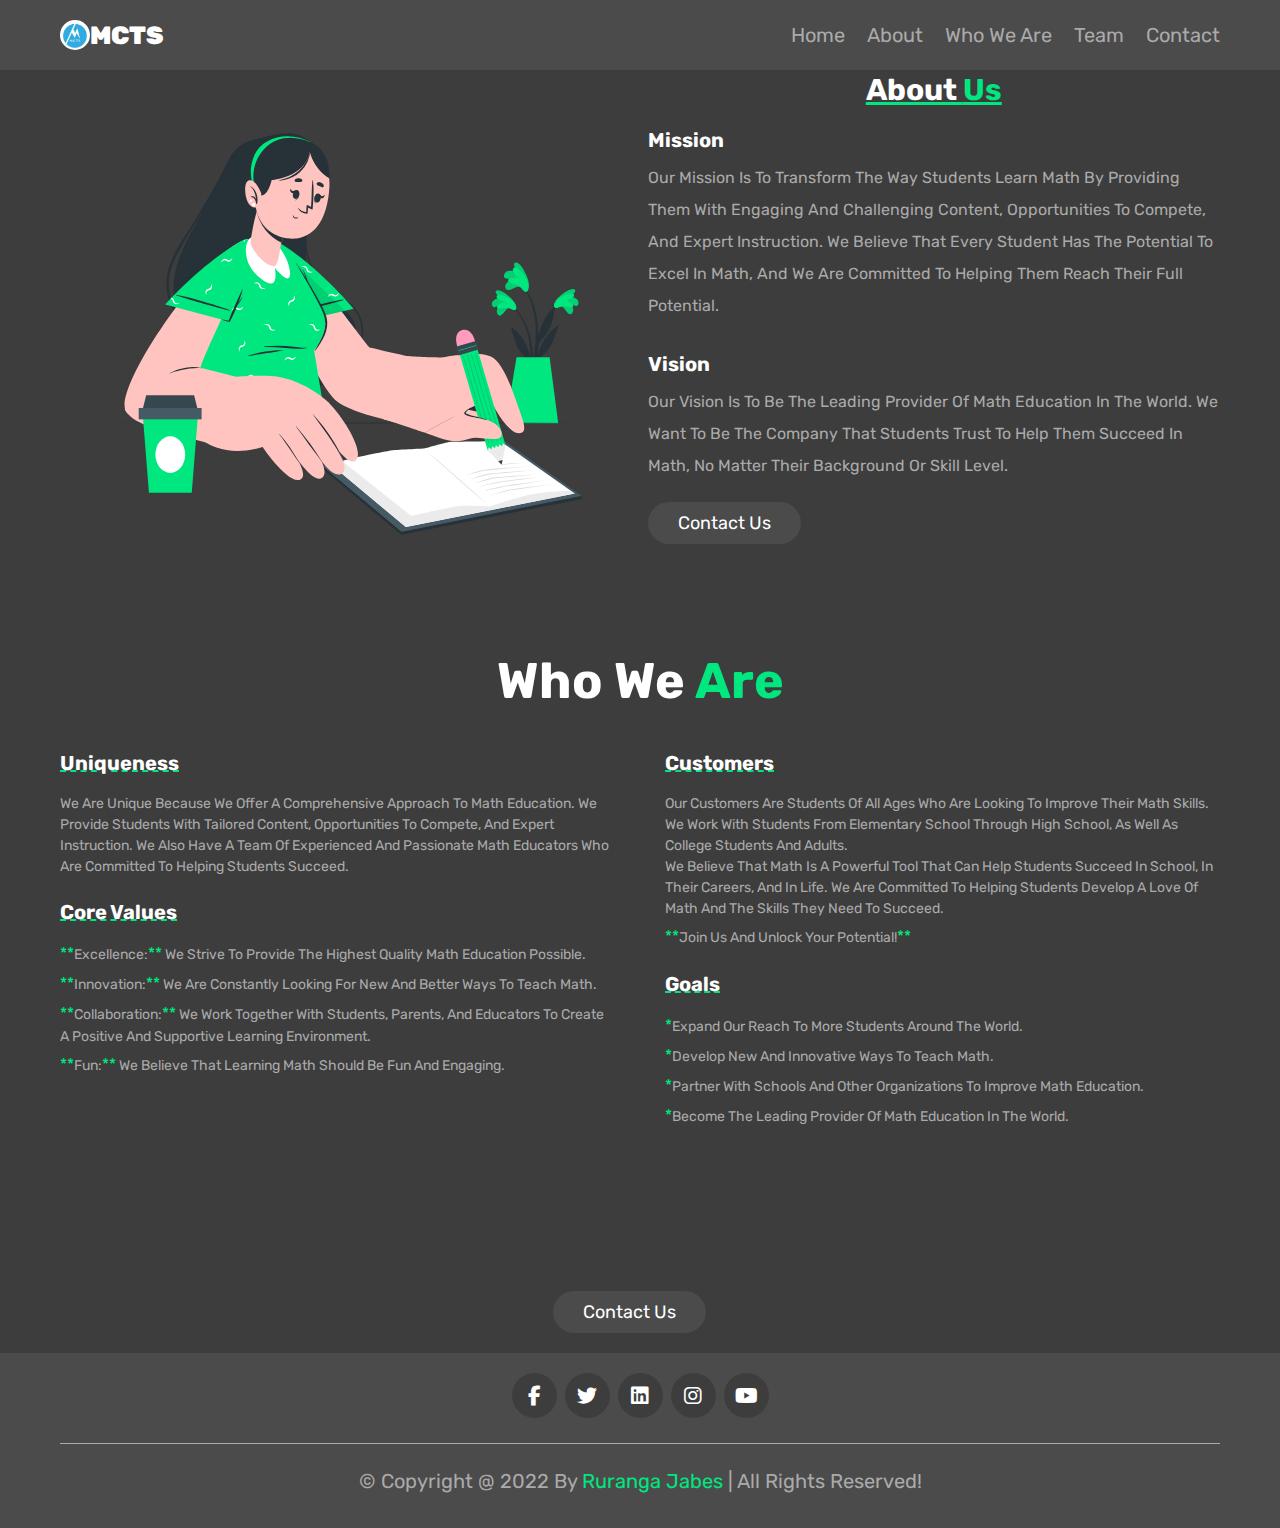
==== pages/aboutus.html @ 0663f284 "added logo and made multiple pages" ====
<!DOCTYPE html>
<html lang="en">
  <head>
    <meta charset="UTF-8" />
    <meta name="viewport" content="width=device-width, initial-scale=1.0" />
    <title>Mathematics Competitions Training Services</title>

    <!-- swiper css link  -->
    <link
      rel="stylesheet"
      href="https://cdn.jsdelivr.net/npm/swiper@10/swiper-bundle.min.css"
    />

    <!-- font awesome cdn link  -->
    <link
      rel="stylesheet"
      href="https://cdnjs.cloudflare.com/ajax/libs/font-awesome/6.1.1/css/all.min.css"
    />

    <!-- custom css file link  -->
    <link rel="stylesheet" href="../css/style.css" />
  </head>
  <body>
    <!-- header section starts  -->
    <header class="header">
      <section class="flex">
        <a href="../index.html" class="logo">
          <img src="../images/logo.png" alt="" /> MCTS
        </a>

        <nav class="navbar">
          <a href="../index.html">home</a>
          <a href="#about">about</a>
          <a href="#whoWeAre">who we are</a>
          <!-- <a href="#courses">services</a> -->
          <a href="../index.html#teachers">Team</a>
          <!-- <a href="#reviews">reviews</a> -->
          <a href="./contactus.html">contact</a>
        </nav>

        <div id="menu-btn" class="fas fa-bars"></div>
      </section>
    </header>

    <!-- header section ends -->

    <!-- about section starts  -->
    <section class="about" id="about">
      <div class="row">
        <div class="image">
          <img src="../images/about-img.svg" alt="" />
        </div>

        <div class="content">
          <h3>About <span>us</span></h3>
          <h2>Mission</h2>
          <p>
            Our mission is to transform the way students learn math by providing
            them with engaging and challenging content, opportunities to
            compete, and expert instruction. We believe that every student has
            the potential to excel in math, and we are committed to helping them
            reach their full potential.
          </p>
          <h2>Vision</h2>
          <p>
            Our vision is to be the leading provider of math education in the
            world. We want to be the company that students trust to help them
            succeed in math, no matter their background or skill level.
          </p>
          <a href="contactus.html" class="btn">contact us</a>
        </div>
      </div>
    </section>
    <!-- about section ends -->

    <!-- Who we are section starts  -->
    <section class="whoWeAre" id="whoWeAre">
      <h3>Who we <span>are</span></h3>
      <div class="row">
        <div class="content">
          <h2>Uniqueness</h2>
          <p>
            We are unique because we offer a comprehensive approach to math
            education. We provide students with tailored content, opportunities
            to compete, and expert instruction. We also have a team of
            experienced and passionate math educators who are committed to
            helping students succeed.
          </p>
          <h2>Core Values</h2>
          <p>
            <span>**</span>Excellence:<span>**</span> We strive to provide the
            highest quality math education possible.
          </p>
          <p>
            <span>**</span>Innovation:<span>**</span> We are constantly looking
            for new and better ways to teach math.
          </p>
          <p>
            <span>**</span>Collaboration:<span>**</span> We work together with
            students, parents, and educators to create a positive and supportive
            learning environment.
          </p>
          <p>
            <span>**</span>Fun:<span>**</span> We believe that learning math
            should be fun and engaging.
          </p>
        </div>
        <div class="content">
          <h2>Customers</h2>
          <p style="font-size: 1.4rem">
            Our customers are students of all ages who are looking to improve
            their math skills. We work with students from elementary school
            through high school, as well as college students and adults.
            <br />
            We believe that math is a powerful tool that can help students
            succeed in school, in their careers, and in life. We are committed
            to helping students develop a love of math and the skills they need
            to succeed.
          </p>
          <p>
            <span>**</span>Join us and unlock your potential!<span>**</span>
          </p>
          <h2>Goals</h2>
          <p>
            <span>*</span>Expand our reach to more students around the world.
          </p>
          <p><span>*</span>Develop new and innovative ways to teach math.</p>
          <p>
            <span>*</span>Partner with schools and other organizations to
            improve math education.
          </p>
          <p>
            <span>*</span>Become the leading provider of math education in the
            world.
          </p>
        </div>
      </div>
      <a href="contactus.html" class="btn">contact us</a>
    </section>
    <!-- Who we are section ends -->

    <!-- footer section starts  -->
    <footer class="footer">
      <section>
        <div class="share">
          <a href="#" class="fab fa-facebook-f"></a>
          <a href="#" class="fab fa-twitter"></a>
          <a href="#" class="fab fa-linkedin"></a>
          <a href="#" class="fab fa-instagram"></a>
          <a href="#" class="fab fa-youtube"></a>
        </div>

        <div class="credit">
          &copy; copyright @ 2022 by <span>Ruranga Jabes</span> | all rights
          reserved!
        </div>
      </section>
    </footer>
    <!-- footer section ends -->

    <!-- swiper js link  -->
    <script src="https://cdn.jsdelivr.net/npm/swiper@10/swiper-bundle.min.js"></script>

    <!-- custom js file link  -->
    <script src="../js/script.js"></script>
  </body>
</html>
---- css/style.css ----
@import url('https://fonts.googleapis.com/css2?family=Rubik:wght@300;400;500;600&display=swap');

:root {
  --green: #00e77f;
  --white: #fff;
  --light-white: #aaa;
  --black: #3d3d3d;
  --light-bg: #4b4b4b;
}

* {
  font-family: 'Rubik', sans-serif;
  margin: 0;
  padding: 0;
  box-sizing: border-box;
  outline: none;
  border: none;
  text-decoration: none;
  transition: 0.2s linear;
  text-transform: capitalize;
}

*::selection {
  background-color: var(--white);
  color: var(--black);
}

html {
  font-size: 62.5%;
  overflow-x: hidden;
  scroll-behavior: smooth;
  scroll-padding-top: 8rem;
}

::-webkit-scrollbar {
  height: 0.5rem;
  width: 1rem;
}

::-webkit-scrollbar-track {
  background-color: transparent;
}

::-webkit-scrollbar-thumb {
  background-color: var(--green);
  border-radius: 5rem;
}

body {
  background-color: var(--black);
}

section {
  max-width: 1200px;
  width: 100vw;
  height: 100%;
  margin: 0 auto;
  padding: 2rem;
}

.btn {
  display: inline-block;
  margin-top: 1rem;
  border-radius: 5rem;
  background-color: var(--light-bg);
  cursor: pointer;
  color: var(--white);
  font-size: 1.8rem;
  padding: 1rem 3rem;
}

.btn:hover {
  background-color: var(--white);
  color: var(--black);
}

.heading {
  margin-bottom: 2.5rem;
  text-align: center;
  font-size: 4rem;
  color: var(--white);
  text-transform: uppercase;
}

.heading span {
  color: var(--green);
  text-transform: uppercase;
}

.header {
  position: fixed;
  top: 0;
  left: 0;
  right: 0;
  z-index: 1000;
  background-color: var(--light-bg);
}

.header .flex {
  position: relative;
  display: flex;
  align-items: center;
  justify-content: space-between;
}

.header .flex .logo {
  font-size: 2.5rem;
  font-weight: 900;
  display: flex;
  align-items: center;
  color: var(--white);
}

.header .flex .logo img {
  width: 3rem;
  height: 3rem;
  border-radius: 50%;
  color: var(--white);
}

.header .flex .navbar a {
  margin-left: 2rem;
  color: var(--light-white);
  font-size: 2rem;
}

.header .flex .navbar a:hover {
  color: var(--green);
}

#menu-btn {
  cursor: pointer;
  color: var(--white);
  font-size: 2.5rem;
  display: none;
}

.home {
  margin-top: 6rem;
}

.home .row {
  display: flex;
  align-items: center;
  flex-wrap: wrap-reverse;
  gap: 1.5rem;
}

.home .row .content {
  flex: 1 1 40rem;
  text-align: center;
}

.home .row .image {
  flex: 1 1 40rem;
}

.home .row .image img {
  width: 100%;
}

.home .row .content h3 {
  margin-bottom: 1rem;
  font-size: 6.5rem;
  color: var(--white);
  line-height: 1;
}

.home .row .content h3 span {
  color: var(--green);
}

.count .box-container {
  display: grid;
  grid-template-columns: repeat(auto-fit, minmax(27rem, 1fr));
  gap: 1.5rem;
  align-items: flex-start;
}

.count .box-container .box {
  background-color: var(--light-bg);
  border-radius: 0.5rem;
  padding: 2rem;
  display: flex;
  align-items: center;
  justify-content: center;
  gap: 2.5rem;
}

.count .box-container .box i {
  font-size: 5rem;
  color: var(--green);
}

.count .box-container .box .content h3 {
  font-size: 2rem;
  color: var(--white);
  margin-bottom: 0.5rem;
}

.count .box-container .box .content p {
  font-size: 1.6rem;
  color: var(--light-white);
}

.about .row {
  display: flex;
  align-items: center;
  gap: 1.5rem;
  flex-wrap: wrap;
}

.about .row .image {
  flex: 1 1 40rem;
}

.about .row .image img {
  width: 100%;
}

.about .row .content {
  text-align: start;
  flex: 1 1 40rem;
}

.about .row .content h3 {
  font-size: 3rem;
  text-align: center;
  text-decoration: underline var(--green);
  color: var(--white);
}

.about .row .content h2 {
  font-size: 2rem;
  color: var(--white);
  margin-top: 2rem;
}

.about .row .content span {
  font-size: 3rem;
  color: var(--green);
}

.about .row .content p,
.home .row .content p {
  padding: 1rem 0;
  line-height: 2;
  font-size: 1.6rem;
  color: var(--light-white);
}

.whoWeAre a {
  margin-left: 42.5%;
}
.whoWeAre .row {
  display: flex;
  align-items: center;
  gap: 5rem;
  flex-wrap: wrap;
}

.whoWeAre .row .content {
  text-align: start;
  flex: 1 1 40rem;
  height: 60vh;
}

.whoWeAre h3 {
  margin-top: 1.5rem;
  margin-bottom: 2rem;
  font-size: 5rem;
  color: var(--white);
  text-align: center;
}

.whoWeAre span {
  color: var(--green);
}

.whoWeAre a {
  margin-top: 2rem;
}

.whoWeAre .row .content h2 {
  font-size: 2rem;
  color: var(--white);
  margin-top: 2rem;
  margin-bottom: 1.5rem;
  text-decoration: underline dashed var(--green);
}

.whoWeAre .row .content span {
  font-size: 1.6rem;
  color: var(--green);
}

.whoWeAre .row .content p {
  padding: 0.3rem 0;
  line-height: 1.5;
  font-size: 1.4rem;
  color: var(--light-white);
}

.courses .slide {
  background-color: var(--light-bg);
  border-radius: 0.5rem;
  text-align: center;
  padding: 2rem;
  margin-bottom: 4rem;
  user-select: none;
}

.courses .slide img {
  height: 25rem;
  width: 100%;
}

.courses .slide h3 {
  margin: 1.5rem 0;
  font-size: 2rem;
  color: var(--white);
}

.courses .slide p {
  line-height: 2;
  font-size: 1.6rem;
  color: var(--light-white);
}

.swiper-pagination-bullet {
  background-color: var(--white);
}

.swiper-pagination-bullet-active {
  background-color: var(--green);
}

.teachers .slide {
  position: relative;
  overflow: hidden;
  margin-bottom: 4rem;
  user-select: none;
  text-align: center;
}

.teachers .slide img {
  height: 35rem;
  width: 100%;
  object-fit: cover;
  border-radius: 0.5rem;
}

.teachers .slide h3 {
  margin-top: 1.5rem;
  font-size: 2rem;
  color: var(--white);
}

.teachers .slide h2 {
  margin: 0.8rem 0;
  font-size: 1.4rem;
  color: var(--green);
}

.teachers .slide p {
  font-size: 1.2rem;
  margin: 0 10%;
  width: 80%;
  color: var(--light-white);
}

.teachers .slide .share {
  position: absolute;
  top: 1rem;
  left: -10rem;
}

.teachers .slide:hover .share {
  left: 2rem;
}

.teachers .slide .share a {
  display: block;
  margin-top: 1rem;
  height: 4.5rem;
  width: 4.5rem;
  line-height: 4.5rem;
  border-radius: 0.5rem;
  background-color: var(--white);
  color: var(--black);
  text-align: center;
  font-size: 2rem;
}

.teachers .slide .share a:hover {
  background-color: var(--green);
  color: var(--white);
}

.reviews-slider .slide {
  border-radius: 0.5rem;
  background-color: var(--light-bg);
  padding: 2rem;
  margin-bottom: 4rem;
  user-select: none;
}

.reviews-slider .slide p {
  line-height: 2;
  font-size: 1.6rem;
  color: var(--light-white);
}

.reviews-slider .slide .user {
  display: flex;
  align-items: center;
  gap: 1.5rem;
  margin-top: 1.5rem;
}

.reviews-slider .slide .user img {
  height: 7rem;
  width: 7rem;
  border-radius: 50%;
  object-fit: cover;
}

.reviews-slider .slide .user h3 {
  font-size: 2rem;
  color: var(--white);
  margin-bottom: 0.7rem;
}

.reviews-slider .slide .user .stars i {
  font-size: 1.5rem;
  color: var(--green);
}

.contact .row {
  display: flex;
  align-items: center;
  flex-wrap: wrap;
  gap: 1.5rem;
}

.contact .row .image {
  flex: 1 1 40rem;
}

.contact .row .image img {
  width: 100%;
}

.contact .row form {
  flex: 1 1 40rem;
}

.contact .row form .box {
  width: 100%;
  margin-top: 1rem;
  margin-bottom: 2rem;
  border-radius: 0.5rem;
  background-color: var(--light-bg);
  font-size: 1.8rem;
  color: var(--white);
  padding: 1.4rem;
  text-transform: none;
}

.contact .row form span {
  font-size: 1.6rem;
  color: var(--light-white);
}

.contact .row form .radio {
  margin-top: 2rem;
  margin-bottom: 1rem;
}

.contact .row form .radio label {
  font-size: 1.6rem;
  color: var(--light-white);
  margin-left: 0.5rem;
  cursor: pointer;
}

.contact .row form .radio #female {
  margin-left: 2rem;
}

.contact .row form .radio input {
  appearance: none;
  height: 2rem;
  width: 2rem;
  background-color: var(--light-white);
  cursor: pointer;
}

.contact .row form .radio input:checked {
  background-color: var(--green);
  border-radius: 5rem;
}

.contact .row form .radio #male:checked ~ label[for='male'] {
  color: var(--green);
}

.contact .row form .radio #female:checked ~ label[for='female'] {
  color: var(--green);
}

.footer {
  background-color: var(--light-bg);
  text-align: center;
  /* padding-bottom: 7rem; */
}

.footer .share a {
  margin: 0 0.3rem;
  height: 4.5rem;
  width: 4.5rem;
  line-height: 4.5rem;
  border-radius: 50%;
  font-size: 2rem;
  color: var(--white);
  background-color: var(--black);
}

.footer .share a:hover {
  background-color: var(--green);
}

.footer .credit {
  margin-top: 2.5rem;
  padding: 1.5rem;
  padding-top: 2.5rem;
  border-top: 0.1rem solid var(--light-white);
  font-size: 2rem;
  color: var(--light-white);
}

.footer .credit span {
  color: var(--green);
}

/* media queries  */

@media (max-width: 991px) {
  html {
    font-size: 55%;
  }

  .home .row .content h3 {
    font-size: 8rem;
  }

  .teachers .slide img {
    height: 40rem;
    object-fit: scale-down;
  }

  .teachers .slide h3 {
    margin-top: 1.5rem;
    font-size: 2rem;
    color: var(--white);
  }

  .teachers .slide h2 {
    margin: 0.8rem 0;
    font-size: 1.6rem;
  }

  .teachers .slide p {
    font-size: 1.5rem;
    margin: 0 10%;
    width: 80%;
  }

  .whoWeAre .row .content {
    min-height: 60vh;
    height: max-content;
    padding: 2rem;
  }

  .whoWeAre .row .content h2 {
    margin-top: 2rem;
    margin-bottom: 1.5rem;
  }
}

@media (max-width: 768px) {
  #menu-btn {
    display: inline-block;
  }

  #menu-btn.fa-times {
    transform: rotate(180deg);
  }

  .header .flex .navbar {
    position: absolute;
    top: 99%;
    left: 0;
    right: 0;
    border-top: 0.1rem solid var(--light-white);
    border-bottom: 0.1rem solid var(--light-white);
    background-color: var(--light-bg);
    clip-path: polygon(0 0, 100% 0, 100% 0, 0 0);
  }

  .header .flex .navbar.active {
    clip-path: polygon(0 0, 100% 0, 100% 100%, 0 100%);
  }

  .header .flex .navbar a {
    display: block;
    margin: 2rem;
  }

  .home .row .content h3 {
    font-size: 6rem;
  }
}

@media (max-width: 450px) {
  html {
    font-size: 50%;
  }

  .home .row .content h3 {
    font-size: 5rem;
  }

  .heading {
    font-size: 3rem;
  }
}
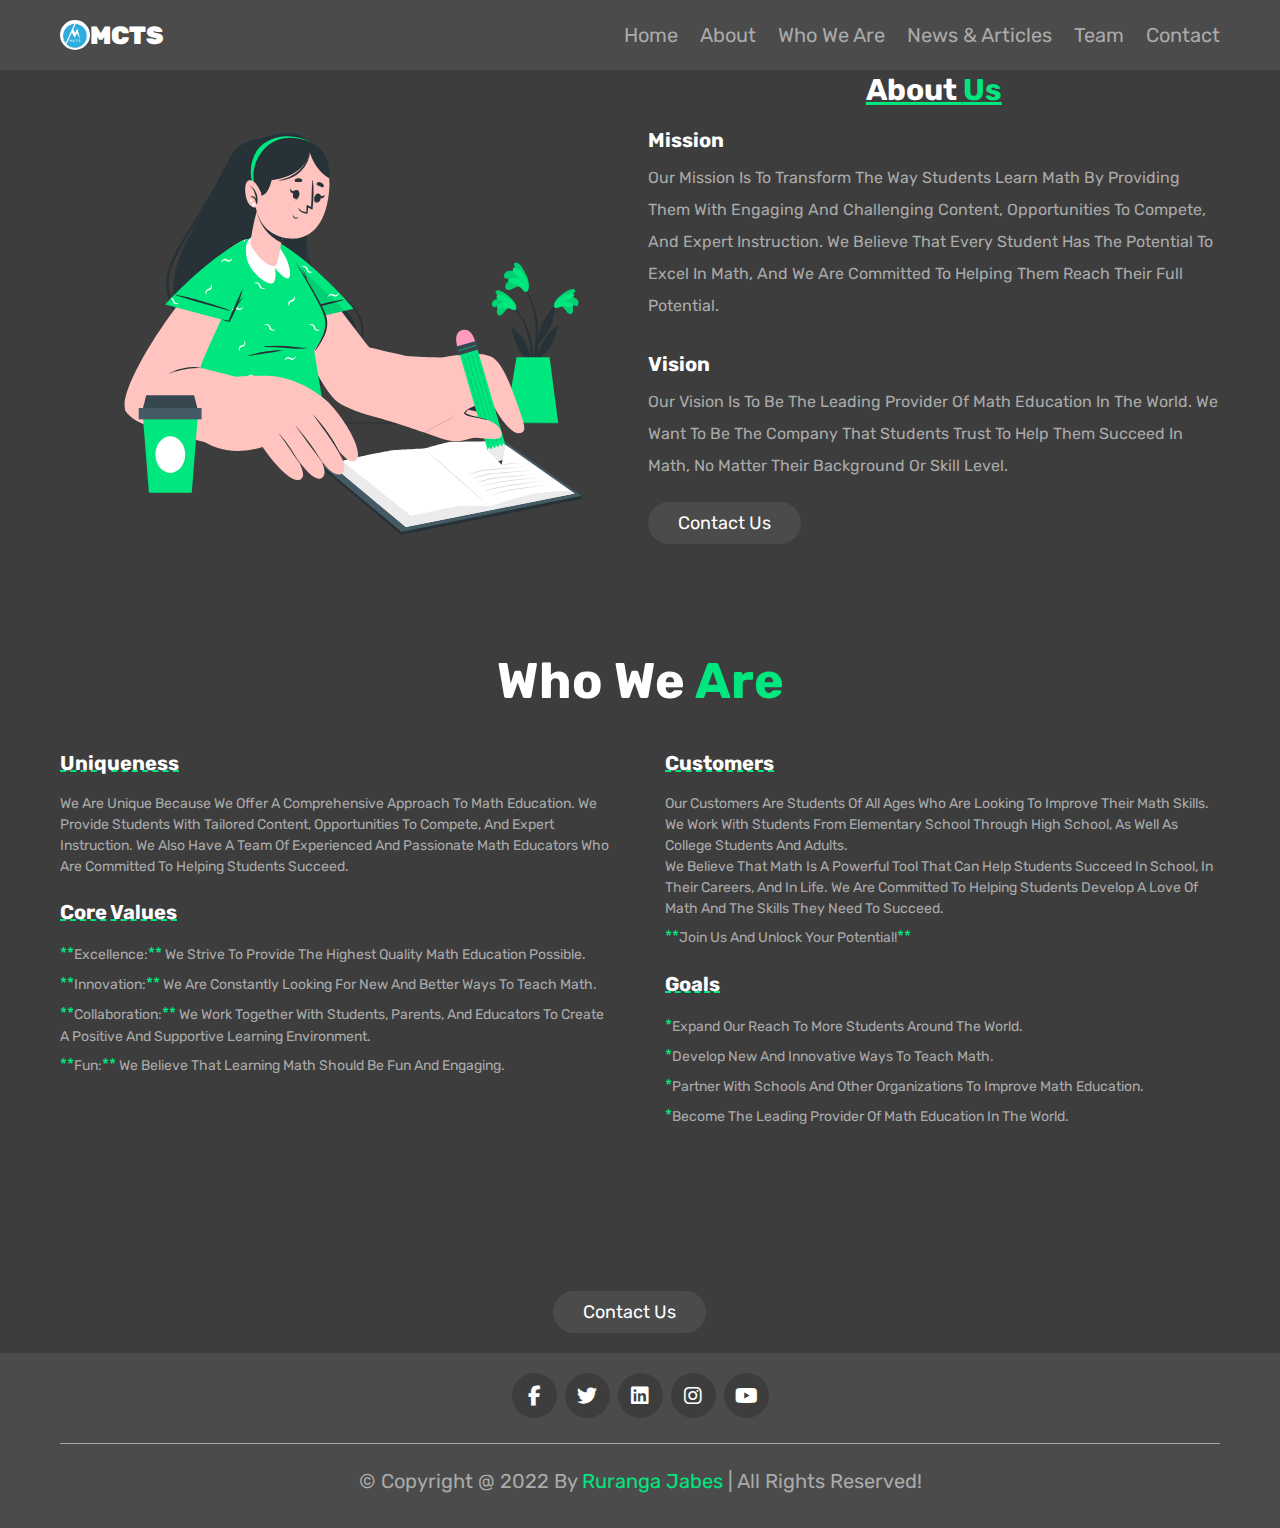
==== commit f1788512: "Add files via upload" ====
--- a/pages/aboutus.html
+++ b/pages/aboutus.html
@@ -1,167 +1,168 @@
-<!DOCTYPE html>
-<html lang="en">
-  <head>
-    <meta charset="UTF-8" />
-    <meta name="viewport" content="width=device-width, initial-scale=1.0" />
-    <title>Mathematics Competitions Training Services</title>
-
-    <!-- swiper css link  -->
-    <link
-      rel="stylesheet"
-      href="https://cdn.jsdelivr.net/npm/swiper@10/swiper-bundle.min.css"
-    />
-
-    <!-- font awesome cdn link  -->
-    <link
-      rel="stylesheet"
-      href="https://cdnjs.cloudflare.com/ajax/libs/font-awesome/6.1.1/css/all.min.css"
-    />
-
-    <!-- custom css file link  -->
-    <link rel="stylesheet" href="../css/style.css" />
-  </head>
-  <body>
-    <!-- header section starts  -->
-    <header class="header">
-      <section class="flex">
-        <a href="../index.html" class="logo">
-          <img src="../images/logo.png" alt="" /> MCTS
-        </a>
-
-        <nav class="navbar">
-          <a href="../index.html">home</a>
-          <a href="#about">about</a>
-          <a href="#whoWeAre">who we are</a>
-          <!-- <a href="#courses">services</a> -->
-          <a href="../index.html#teachers">Team</a>
-          <!-- <a href="#reviews">reviews</a> -->
-          <a href="./contactus.html">contact</a>
-        </nav>
-
-        <div id="menu-btn" class="fas fa-bars"></div>
-      </section>
-    </header>
-
-    <!-- header section ends -->
-
-    <!-- about section starts  -->
-    <section class="about" id="about">
-      <div class="row">
-        <div class="image">
-          <img src="../images/about-img.svg" alt="" />
-        </div>
-
-        <div class="content">
-          <h3>About <span>us</span></h3>
-          <h2>Mission</h2>
-          <p>
-            Our mission is to transform the way students learn math by providing
-            them with engaging and challenging content, opportunities to
-            compete, and expert instruction. We believe that every student has
-            the potential to excel in math, and we are committed to helping them
-            reach their full potential.
-          </p>
-          <h2>Vision</h2>
-          <p>
-            Our vision is to be the leading provider of math education in the
-            world. We want to be the company that students trust to help them
-            succeed in math, no matter their background or skill level.
-          </p>
-          <a href="contactus.html" class="btn">contact us</a>
-        </div>
-      </div>
-    </section>
-    <!-- about section ends -->
-
-    <!-- Who we are section starts  -->
-    <section class="whoWeAre" id="whoWeAre">
-      <h3>Who we <span>are</span></h3>
-      <div class="row">
-        <div class="content">
-          <h2>Uniqueness</h2>
-          <p>
-            We are unique because we offer a comprehensive approach to math
-            education. We provide students with tailored content, opportunities
-            to compete, and expert instruction. We also have a team of
-            experienced and passionate math educators who are committed to
-            helping students succeed.
-          </p>
-          <h2>Core Values</h2>
-          <p>
-            <span>**</span>Excellence:<span>**</span> We strive to provide the
-            highest quality math education possible.
-          </p>
-          <p>
-            <span>**</span>Innovation:<span>**</span> We are constantly looking
-            for new and better ways to teach math.
-          </p>
-          <p>
-            <span>**</span>Collaboration:<span>**</span> We work together with
-            students, parents, and educators to create a positive and supportive
-            learning environment.
-          </p>
-          <p>
-            <span>**</span>Fun:<span>**</span> We believe that learning math
-            should be fun and engaging.
-          </p>
-        </div>
-        <div class="content">
-          <h2>Customers</h2>
-          <p style="font-size: 1.4rem">
-            Our customers are students of all ages who are looking to improve
-            their math skills. We work with students from elementary school
-            through high school, as well as college students and adults.
-            <br />
-            We believe that math is a powerful tool that can help students
-            succeed in school, in their careers, and in life. We are committed
-            to helping students develop a love of math and the skills they need
-            to succeed.
-          </p>
-          <p>
-            <span>**</span>Join us and unlock your potential!<span>**</span>
-          </p>
-          <h2>Goals</h2>
-          <p>
-            <span>*</span>Expand our reach to more students around the world.
-          </p>
-          <p><span>*</span>Develop new and innovative ways to teach math.</p>
-          <p>
-            <span>*</span>Partner with schools and other organizations to
-            improve math education.
-          </p>
-          <p>
-            <span>*</span>Become the leading provider of math education in the
-            world.
-          </p>
-        </div>
-      </div>
-      <a href="contactus.html" class="btn">contact us</a>
-    </section>
-    <!-- Who we are section ends -->
-
-    <!-- footer section starts  -->
-    <footer class="footer">
-      <section>
-        <div class="share">
-          <a href="#" class="fab fa-facebook-f"></a>
-          <a href="#" class="fab fa-twitter"></a>
-          <a href="#" class="fab fa-linkedin"></a>
-          <a href="#" class="fab fa-instagram"></a>
-          <a href="#" class="fab fa-youtube"></a>
-        </div>
-
-        <div class="credit">
-          &copy; copyright @ 2022 by <span>Ruranga Jabes</span> | all rights
-          reserved!
-        </div>
-      </section>
-    </footer>
-    <!-- footer section ends -->
-
-    <!-- swiper js link  -->
-    <script src="https://cdn.jsdelivr.net/npm/swiper@10/swiper-bundle.min.js"></script>
-
-    <!-- custom js file link  -->
-    <script src="../js/script.js"></script>
-  </body>
-</html>
+<!DOCTYPE html>
+<html lang="en">
+  <head>
+    <meta charset="UTF-8" />
+    <meta name="viewport" content="width=device-width, initial-scale=1.0" />
+    <title>Mathematics Competitions Training Services</title>
+
+    <!-- swiper css link  -->
+    <link
+      rel="stylesheet"
+      href="https://cdn.jsdelivr.net/npm/swiper@10/swiper-bundle.min.css"
+    />
+
+    <!-- font awesome cdn link  -->
+    <link
+      rel="stylesheet"
+      href="https://cdnjs.cloudflare.com/ajax/libs/font-awesome/6.1.1/css/all.min.css"
+    />
+
+    <!-- custom css file link  -->
+    <link rel="stylesheet" href="../css/style.css" />
+  </head>
+  <body>
+    <!-- header section starts  -->
+    <header class="header">
+      <section class="flex">
+        <a href="../index.html" class="logo">
+          <img src="../images/logo.png" alt="" /> MCTS
+        </a>
+
+        <nav class="navbar">
+          <a href="../index.html">home</a>
+          <a href="#about">about</a>
+          <a href="#whoWeAre">who we are</a>
+          <!-- <a href="#courses">services</a> -->
+          <a href="../pages/news.html">News & Articles</a>
+          <a href="../index.html#teachers">Team</a>
+          <!-- <a href="#reviews">reviews</a> -->
+          <a href="./contactus.html">contact</a>
+        </nav>
+
+        <div id="menu-btn" class="fas fa-bars"></div>
+      </section>
+    </header>
+
+    <!-- header section ends -->
+
+    <!-- about section starts  -->
+    <section class="about" id="about">
+      <div class="row">
+        <div class="image">
+          <img src="../images/about-img.svg" alt="" />
+        </div>
+
+        <div class="content">
+          <h3>About <span>us</span></h3>
+          <h2>Mission</h2>
+          <p>
+            Our mission is to transform the way students learn math by providing
+            them with engaging and challenging content, opportunities to
+            compete, and expert instruction. We believe that every student has
+            the potential to excel in math, and we are committed to helping them
+            reach their full potential.
+          </p>
+          <h2>Vision</h2>
+          <p>
+            Our vision is to be the leading provider of math education in the
+            world. We want to be the company that students trust to help them
+            succeed in math, no matter their background or skill level.
+          </p>
+          <a href="contactus.html" class="btn">contact us</a>
+        </div>
+      </div>
+    </section>
+    <!-- about section ends -->
+
+    <!-- Who we are section starts  -->
+    <section class="whoWeAre" id="whoWeAre">
+      <h3>Who we <span>are</span></h3>
+      <div class="row">
+        <div class="content">
+          <h2>Uniqueness</h2>
+          <p>
+            We are unique because we offer a comprehensive approach to math
+            education. We provide students with tailored content, opportunities
+            to compete, and expert instruction. We also have a team of
+            experienced and passionate math educators who are committed to
+            helping students succeed.
+          </p>
+          <h2>Core Values</h2>
+          <p>
+            <span>**</span>Excellence:<span>**</span> We strive to provide the
+            highest quality math education possible.
+          </p>
+          <p>
+            <span>**</span>Innovation:<span>**</span> We are constantly looking
+            for new and better ways to teach math.
+          </p>
+          <p>
+            <span>**</span>Collaboration:<span>**</span> We work together with
+            students, parents, and educators to create a positive and supportive
+            learning environment.
+          </p>
+          <p>
+            <span>**</span>Fun:<span>**</span> We believe that learning math
+            should be fun and engaging.
+          </p>
+        </div>
+        <div class="content">
+          <h2>Customers</h2>
+          <p style="font-size: 1.4rem">
+            Our customers are students of all ages who are looking to improve
+            their math skills. We work with students from elementary school
+            through high school, as well as college students and adults.
+            <br />
+            We believe that math is a powerful tool that can help students
+            succeed in school, in their careers, and in life. We are committed
+            to helping students develop a love of math and the skills they need
+            to succeed.
+          </p>
+          <p>
+            <span>**</span>Join us and unlock your potential!<span>**</span>
+          </p>
+          <h2>Goals</h2>
+          <p>
+            <span>*</span>Expand our reach to more students around the world.
+          </p>
+          <p><span>*</span>Develop new and innovative ways to teach math.</p>
+          <p>
+            <span>*</span>Partner with schools and other organizations to
+            improve math education.
+          </p>
+          <p>
+            <span>*</span>Become the leading provider of math education in the
+            world.
+          </p>
+        </div>
+      </div>
+      <a href="contactus.html" class="btn">contact us</a>
+    </section>
+    <!-- Who we are section ends -->
+
+    <!-- footer section starts  -->
+    <footer class="footer">
+      <section>
+        <div class="share">
+          <a href="#" class="fab fa-facebook-f"></a>
+          <a href="#" class="fab fa-twitter"></a>
+          <a href="#" class="fab fa-linkedin"></a>
+          <a href="#" class="fab fa-instagram"></a>
+          <a href="#" class="fab fa-youtube"></a>
+        </div>
+
+        <div class="credit">
+          &copy; copyright @ 2022 by <span>Ruranga Jabes</span> | all rights
+          reserved!
+        </div>
+      </section>
+    </footer>
+    <!-- footer section ends -->
+
+    <!-- swiper js link  -->
+    <script src="https://cdn.jsdelivr.net/npm/swiper@10/swiper-bundle.min.js"></script>
+
+    <!-- custom js file link  -->
+    <script src="../js/script.js"></script>
+  </body>
+</html>
--- a/css/style.css
+++ b/css/style.css
@@ -1,637 +1,692 @@
-@import url('https://fonts.googleapis.com/css2?family=Rubik:wght@300;400;500;600&display=swap');
-
-:root {
-  --green: #00e77f;
-  --white: #fff;
-  --light-white: #aaa;
-  --black: #3d3d3d;
-  --light-bg: #4b4b4b;
-}
-
-* {
-  font-family: 'Rubik', sans-serif;
-  margin: 0;
-  padding: 0;
-  box-sizing: border-box;
-  outline: none;
-  border: none;
-  text-decoration: none;
-  transition: 0.2s linear;
-  text-transform: capitalize;
-}
-
-*::selection {
-  background-color: var(--white);
-  color: var(--black);
-}
-
-html {
-  font-size: 62.5%;
-  overflow-x: hidden;
-  scroll-behavior: smooth;
-  scroll-padding-top: 8rem;
-}
-
-::-webkit-scrollbar {
-  height: 0.5rem;
-  width: 1rem;
-}
-
-::-webkit-scrollbar-track {
-  background-color: transparent;
-}
-
-::-webkit-scrollbar-thumb {
-  background-color: var(--green);
-  border-radius: 5rem;
-}
-
-body {
-  background-color: var(--black);
-}
-
-section {
-  max-width: 1200px;
-  width: 100vw;
-  height: 100%;
-  margin: 0 auto;
-  padding: 2rem;
-}
-
-.btn {
-  display: inline-block;
-  margin-top: 1rem;
-  border-radius: 5rem;
-  background-color: var(--light-bg);
-  cursor: pointer;
-  color: var(--white);
-  font-size: 1.8rem;
-  padding: 1rem 3rem;
-}
-
-.btn:hover {
-  background-color: var(--white);
-  color: var(--black);
-}
-
-.heading {
-  margin-bottom: 2.5rem;
-  text-align: center;
-  font-size: 4rem;
-  color: var(--white);
-  text-transform: uppercase;
-}
-
-.heading span {
-  color: var(--green);
-  text-transform: uppercase;
-}
-
-.header {
-  position: fixed;
-  top: 0;
-  left: 0;
-  right: 0;
-  z-index: 1000;
-  background-color: var(--light-bg);
-}
-
-.header .flex {
-  position: relative;
-  display: flex;
-  align-items: center;
-  justify-content: space-between;
-}
-
-.header .flex .logo {
-  font-size: 2.5rem;
-  font-weight: 900;
-  display: flex;
-  align-items: center;
-  color: var(--white);
-}
-
-.header .flex .logo img {
-  width: 3rem;
-  height: 3rem;
-  border-radius: 50%;
-  color: var(--white);
-}
-
-.header .flex .navbar a {
-  margin-left: 2rem;
-  color: var(--light-white);
-  font-size: 2rem;
-}
-
-.header .flex .navbar a:hover {
-  color: var(--green);
-}
-
-#menu-btn {
-  cursor: pointer;
-  color: var(--white);
-  font-size: 2.5rem;
-  display: none;
-}
-
-.home {
-  margin-top: 6rem;
-}
-
-.home .row {
-  display: flex;
-  align-items: center;
-  flex-wrap: wrap-reverse;
-  gap: 1.5rem;
-}
-
-.home .row .content {
-  flex: 1 1 40rem;
-  text-align: center;
-}
-
-.home .row .image {
-  flex: 1 1 40rem;
-}
-
-.home .row .image img {
-  width: 100%;
-}
-
-.home .row .content h3 {
-  margin-bottom: 1rem;
-  font-size: 6.5rem;
-  color: var(--white);
-  line-height: 1;
-}
-
-.home .row .content h3 span {
-  color: var(--green);
-}
-
-.count .box-container {
-  display: grid;
-  grid-template-columns: repeat(auto-fit, minmax(27rem, 1fr));
-  gap: 1.5rem;
-  align-items: flex-start;
-}
-
-.count .box-container .box {
-  background-color: var(--light-bg);
-  border-radius: 0.5rem;
-  padding: 2rem;
-  display: flex;
-  align-items: center;
-  justify-content: center;
-  gap: 2.5rem;
-}
-
-.count .box-container .box i {
-  font-size: 5rem;
-  color: var(--green);
-}
-
-.count .box-container .box .content h3 {
-  font-size: 2rem;
-  color: var(--white);
-  margin-bottom: 0.5rem;
-}
-
-.count .box-container .box .content p {
-  font-size: 1.6rem;
-  color: var(--light-white);
-}
-
-.about .row {
-  display: flex;
-  align-items: center;
-  gap: 1.5rem;
-  flex-wrap: wrap;
-}
-
-.about .row .image {
-  flex: 1 1 40rem;
-}
-
-.about .row .image img {
-  width: 100%;
-}
-
-.about .row .content {
-  text-align: start;
-  flex: 1 1 40rem;
-}
-
-.about .row .content h3 {
-  font-size: 3rem;
-  text-align: center;
-  text-decoration: underline var(--green);
-  color: var(--white);
-}
-
-.about .row .content h2 {
-  font-size: 2rem;
-  color: var(--white);
-  margin-top: 2rem;
-}
-
-.about .row .content span {
-  font-size: 3rem;
-  color: var(--green);
-}
-
-.about .row .content p,
-.home .row .content p {
-  padding: 1rem 0;
-  line-height: 2;
-  font-size: 1.6rem;
-  color: var(--light-white);
-}
-
-.whoWeAre a {
-  margin-left: 42.5%;
-}
-.whoWeAre .row {
-  display: flex;
-  align-items: center;
-  gap: 5rem;
-  flex-wrap: wrap;
-}
-
-.whoWeAre .row .content {
-  text-align: start;
-  flex: 1 1 40rem;
-  height: 60vh;
-}
-
-.whoWeAre h3 {
-  margin-top: 1.5rem;
-  margin-bottom: 2rem;
-  font-size: 5rem;
-  color: var(--white);
-  text-align: center;
-}
-
-.whoWeAre span {
-  color: var(--green);
-}
-
-.whoWeAre a {
-  margin-top: 2rem;
-}
-
-.whoWeAre .row .content h2 {
-  font-size: 2rem;
-  color: var(--white);
-  margin-top: 2rem;
-  margin-bottom: 1.5rem;
-  text-decoration: underline dashed var(--green);
-}
-
-.whoWeAre .row .content span {
-  font-size: 1.6rem;
-  color: var(--green);
-}
-
-.whoWeAre .row .content p {
-  padding: 0.3rem 0;
-  line-height: 1.5;
-  font-size: 1.4rem;
-  color: var(--light-white);
-}
-
-.courses .slide {
-  background-color: var(--light-bg);
-  border-radius: 0.5rem;
-  text-align: center;
-  padding: 2rem;
-  margin-bottom: 4rem;
-  user-select: none;
-}
-
-.courses .slide img {
-  height: 25rem;
-  width: 100%;
-}
-
-.courses .slide h3 {
-  margin: 1.5rem 0;
-  font-size: 2rem;
-  color: var(--white);
-}
-
-.courses .slide p {
-  line-height: 2;
-  font-size: 1.6rem;
-  color: var(--light-white);
-}
-
-.swiper-pagination-bullet {
-  background-color: var(--white);
-}
-
-.swiper-pagination-bullet-active {
-  background-color: var(--green);
-}
-
-.teachers .slide {
-  position: relative;
-  overflow: hidden;
-  margin-bottom: 4rem;
-  user-select: none;
-  text-align: center;
-}
-
-.teachers .slide img {
-  height: 35rem;
-  width: 100%;
-  object-fit: cover;
-  border-radius: 0.5rem;
-}
-
-.teachers .slide h3 {
-  margin-top: 1.5rem;
-  font-size: 2rem;
-  color: var(--white);
-}
-
-.teachers .slide h2 {
-  margin: 0.8rem 0;
-  font-size: 1.4rem;
-  color: var(--green);
-}
-
-.teachers .slide p {
-  font-size: 1.2rem;
-  margin: 0 10%;
-  width: 80%;
-  color: var(--light-white);
-}
-
-.teachers .slide .share {
-  position: absolute;
-  top: 1rem;
-  left: -10rem;
-}
-
-.teachers .slide:hover .share {
-  left: 2rem;
-}
-
-.teachers .slide .share a {
-  display: block;
-  margin-top: 1rem;
-  height: 4.5rem;
-  width: 4.5rem;
-  line-height: 4.5rem;
-  border-radius: 0.5rem;
-  background-color: var(--white);
-  color: var(--black);
-  text-align: center;
-  font-size: 2rem;
-}
-
-.teachers .slide .share a:hover {
-  background-color: var(--green);
-  color: var(--white);
-}
-
-.reviews-slider .slide {
-  border-radius: 0.5rem;
-  background-color: var(--light-bg);
-  padding: 2rem;
-  margin-bottom: 4rem;
-  user-select: none;
-}
-
-.reviews-slider .slide p {
-  line-height: 2;
-  font-size: 1.6rem;
-  color: var(--light-white);
-}
-
-.reviews-slider .slide .user {
-  display: flex;
-  align-items: center;
-  gap: 1.5rem;
-  margin-top: 1.5rem;
-}
-
-.reviews-slider .slide .user img {
-  height: 7rem;
-  width: 7rem;
-  border-radius: 50%;
-  object-fit: cover;
-}
-
-.reviews-slider .slide .user h3 {
-  font-size: 2rem;
-  color: var(--white);
-  margin-bottom: 0.7rem;
-}
-
-.reviews-slider .slide .user .stars i {
-  font-size: 1.5rem;
-  color: var(--green);
-}
-
-.contact .row {
-  display: flex;
-  align-items: center;
-  flex-wrap: wrap;
-  gap: 1.5rem;
-}
-
-.contact .row .image {
-  flex: 1 1 40rem;
-}
-
-.contact .row .image img {
-  width: 100%;
-}
-
-.contact .row form {
-  flex: 1 1 40rem;
-}
-
-.contact .row form .box {
-  width: 100%;
-  margin-top: 1rem;
-  margin-bottom: 2rem;
-  border-radius: 0.5rem;
-  background-color: var(--light-bg);
-  font-size: 1.8rem;
-  color: var(--white);
-  padding: 1.4rem;
-  text-transform: none;
-}
-
-.contact .row form span {
-  font-size: 1.6rem;
-  color: var(--light-white);
-}
-
-.contact .row form .radio {
-  margin-top: 2rem;
-  margin-bottom: 1rem;
-}
-
-.contact .row form .radio label {
-  font-size: 1.6rem;
-  color: var(--light-white);
-  margin-left: 0.5rem;
-  cursor: pointer;
-}
-
-.contact .row form .radio #female {
-  margin-left: 2rem;
-}
-
-.contact .row form .radio input {
-  appearance: none;
-  height: 2rem;
-  width: 2rem;
-  background-color: var(--light-white);
-  cursor: pointer;
-}
-
-.contact .row form .radio input:checked {
-  background-color: var(--green);
-  border-radius: 5rem;
-}
-
-.contact .row form .radio #male:checked ~ label[for='male'] {
-  color: var(--green);
-}
-
-.contact .row form .radio #female:checked ~ label[for='female'] {
-  color: var(--green);
-}
-
-.footer {
-  background-color: var(--light-bg);
-  text-align: center;
-  /* padding-bottom: 7rem; */
-}
-
-.footer .share a {
-  margin: 0 0.3rem;
-  height: 4.5rem;
-  width: 4.5rem;
-  line-height: 4.5rem;
-  border-radius: 50%;
-  font-size: 2rem;
-  color: var(--white);
-  background-color: var(--black);
-}
-
-.footer .share a:hover {
-  background-color: var(--green);
-}
-
-.footer .credit {
-  margin-top: 2.5rem;
-  padding: 1.5rem;
-  padding-top: 2.5rem;
-  border-top: 0.1rem solid var(--light-white);
-  font-size: 2rem;
-  color: var(--light-white);
-}
-
-.footer .credit span {
-  color: var(--green);
-}
-
-/* media queries  */
-
-@media (max-width: 991px) {
-  html {
-    font-size: 55%;
-  }
-
-  .home .row .content h3 {
-    font-size: 8rem;
-  }
-
-  .teachers .slide img {
-    height: 40rem;
-    object-fit: scale-down;
-  }
-
-  .teachers .slide h3 {
-    margin-top: 1.5rem;
-    font-size: 2rem;
-    color: var(--white);
-  }
-
-  .teachers .slide h2 {
-    margin: 0.8rem 0;
-    font-size: 1.6rem;
-  }
-
-  .teachers .slide p {
-    font-size: 1.5rem;
-    margin: 0 10%;
-    width: 80%;
-  }
-
-  .whoWeAre .row .content {
-    min-height: 60vh;
-    height: max-content;
-    padding: 2rem;
-  }
-
-  .whoWeAre .row .content h2 {
-    margin-top: 2rem;
-    margin-bottom: 1.5rem;
-  }
-}
-
-@media (max-width: 768px) {
-  #menu-btn {
-    display: inline-block;
-  }
-
-  #menu-btn.fa-times {
-    transform: rotate(180deg);
-  }
-
-  .header .flex .navbar {
-    position: absolute;
-    top: 99%;
-    left: 0;
-    right: 0;
-    border-top: 0.1rem solid var(--light-white);
-    border-bottom: 0.1rem solid var(--light-white);
-    background-color: var(--light-bg);
-    clip-path: polygon(0 0, 100% 0, 100% 0, 0 0);
-  }
-
-  .header .flex .navbar.active {
-    clip-path: polygon(0 0, 100% 0, 100% 100%, 0 100%);
-  }
-
-  .header .flex .navbar a {
-    display: block;
-    margin: 2rem;
-  }
-
-  .home .row .content h3 {
-    font-size: 6rem;
-  }
-}
-
-@media (max-width: 450px) {
-  html {
-    font-size: 50%;
-  }
-
-  .home .row .content h3 {
-    font-size: 5rem;
-  }
-
-  .heading {
-    font-size: 3rem;
-  }
-}
+@import url('https://fonts.googleapis.com/css2?family=Rubik:wght@300;400;500;600&display=swap');
+
+:root {
+  --green: #00e77f;
+  --white: #fff;
+  --light-white: #aaa;
+  --black: #3d3d3d;
+  --light-bg: #4b4b4b;
+}
+
+* {
+  font-family: 'Rubik', sans-serif;
+  margin: 0;
+  padding: 0;
+  box-sizing: border-box;
+  outline: none;
+  border: none;
+  text-decoration: none;
+  transition: 0.2s linear;
+  text-transform: capitalize;
+}
+
+*::selection {
+  background-color: var(--white);
+  color: var(--black);
+}
+
+html {
+  font-size: 62.5%;
+  overflow-x: hidden;
+  scroll-behavior: smooth;
+  scroll-padding-top: 8rem;
+}
+
+::-webkit-scrollbar {
+  height: 0.5rem;
+  width: 1rem;
+}
+
+::-webkit-scrollbar-track {
+  background-color: transparent;
+}
+
+::-webkit-scrollbar-thumb {
+  background-color: var(--green);
+  border-radius: 5rem;
+}
+
+body {
+  background-color: var(--black);
+}
+
+section {
+  max-width: 1200px;
+  width: 100vw;
+  height: 100%;
+  margin: 0 auto;
+  padding: 2rem;
+}
+
+section h1 {
+  margin-top: 7.5rem;
+}
+
+.btn {
+  display: inline-block;
+  margin-top: 1rem;
+  border-radius: 5rem;
+  background-color: var(--light-bg);
+  cursor: pointer;
+  color: var(--white);
+  font-size: 1.8rem;
+  padding: 1rem 3rem;
+}
+
+.btn:hover {
+  background-color: var(--white);
+  color: var(--black);
+}
+
+.heading {
+  margin-bottom: 2.5rem;
+  text-align: center;
+  font-size: 4rem;
+  color: var(--white);
+  text-transform: uppercase;
+}
+
+.heading span {
+  color: var(--green);
+  text-transform: uppercase;
+}
+
+.header {
+  position: fixed;
+  top: 0;
+  left: 0;
+  right: 0;
+  z-index: 1000;
+  background-color: var(--light-bg);
+}
+
+.header .flex {
+  position: relative;
+  display: flex;
+  align-items: center;
+  justify-content: space-between;
+}
+
+.header .flex .logo {
+  font-size: 2.5rem;
+  font-weight: 900;
+  display: flex;
+  align-items: center;
+  color: var(--white);
+}
+
+.header .flex .logo img {
+  width: 3rem;
+  height: 3rem;
+  border-radius: 50%;
+  color: var(--white);
+}
+
+.header .flex .navbar a {
+  margin-left: 2rem;
+  color: var(--light-white);
+  font-size: 2rem;
+}
+
+.header .flex .navbar a:hover {
+  color: var(--green);
+}
+
+#menu-btn {
+  cursor: pointer;
+  color: var(--white);
+  font-size: 2.5rem;
+  display: none;
+}
+
+.home {
+  margin-top: 6rem;
+}
+
+.home .row {
+  display: flex;
+  align-items: center;
+  flex-wrap: wrap-reverse;
+  gap: 1.5rem;
+}
+
+.home .row .content {
+  flex: 1 1 40rem;
+  text-align: center;
+}
+
+.home .row .image {
+  flex: 1 1 40rem;
+}
+
+.home .row .image img {
+  width: 100%;
+}
+
+.home .row .content h3 {
+  margin-bottom: 1rem;
+  font-size: 6.5rem;
+  color: var(--white);
+  line-height: 1;
+}
+
+.home .row .content h3 span {
+  color: var(--green);
+}
+
+.count .box-container {
+  display: grid;
+  grid-template-columns: repeat(auto-fit, minmax(27rem, 1fr));
+  gap: 1.5rem;
+  align-items: flex-start;
+}
+
+.count .box-container .box {
+  background-color: var(--light-bg);
+  border-radius: 0.5rem;
+  padding: 2rem;
+  display: flex;
+  align-items: center;
+  justify-content: center;
+  gap: 2.5rem;
+}
+
+.count .box-container .box i {
+  font-size: 5rem;
+  color: var(--green);
+}
+
+.count .box-container .box .content h3 {
+  font-size: 2rem;
+  color: var(--white);
+  margin-bottom: 0.5rem;
+}
+
+.count .box-container .box .content p {
+  font-size: 1.6rem;
+  color: var(--light-white);
+}
+
+.about .row {
+  display: flex;
+  align-items: center;
+  gap: 1.5rem;
+  flex-wrap: wrap;
+}
+
+.about .row .image {
+  flex: 1 1 40rem;
+}
+
+.about .row .image img {
+  width: 100%;
+}
+
+.about .row .content {
+  text-align: start;
+  flex: 1 1 40rem;
+}
+
+.about .row .content h3 {
+  font-size: 3rem;
+  text-align: center;
+  text-decoration: underline var(--green);
+  color: var(--white);
+}
+
+.about .row .content h2 {
+  font-size: 2rem;
+  color: var(--white);
+  margin-top: 2rem;
+}
+
+.about .row .content span {
+  font-size: 3rem;
+  color: var(--green);
+}
+
+.about .row .content p,
+.home .row .content p {
+  padding: 1rem 0;
+  line-height: 2;
+  font-size: 1.6rem;
+  color: var(--light-white);
+}
+
+.whoWeAre a {
+  margin-left: 42.5%;
+}
+.whoWeAre .row {
+  display: flex;
+  align-items: center;
+  gap: 5rem;
+  flex-wrap: wrap;
+}
+
+.whoWeAre .row .content {
+  text-align: start;
+  flex: 1 1 40rem;
+  height: 60vh;
+}
+
+.whoWeAre h3 {
+  margin-top: 1.5rem;
+  margin-bottom: 2rem;
+  font-size: 5rem;
+  color: var(--white);
+  text-align: center;
+}
+
+.whoWeAre span {
+  color: var(--green);
+}
+
+.whoWeAre a {
+  margin-top: 2rem;
+}
+
+.whoWeAre .row .content h2 {
+  font-size: 2rem;
+  color: var(--white);
+  margin-top: 2rem;
+  margin-bottom: 1.5rem;
+  text-decoration: underline dashed var(--green);
+}
+
+.whoWeAre .row .content span {
+  font-size: 1.6rem;
+  color: var(--green);
+}
+
+.whoWeAre .row .content p {
+  padding: 0.3rem 0;
+  line-height: 1.5;
+  font-size: 1.4rem;
+  color: var(--light-white);
+}
+
+.news h1 {
+  font-size: 5rem;
+  color: var(--white);
+  text-align: center;
+  margin-bottom: 2.5rem;
+}
+
+.news span {
+  color: var(--green);
+}
+.news .row {
+  display: flex;
+  align-items: center;
+  gap: 5rem;
+  flex-wrap: wrap;
+}
+
+.news .row .content {
+  text-align: start;
+  flex: 1 1 40rem;
+  color: var(--white);
+  display: flex;
+  flex-direction: column;
+  gap: 1.3rem;
+}
+
+.news .row .content img {
+  width: 100%;
+  border-radius: 0.7rem;
+}
+
+.news .row .content h3 {
+  font-size: 1.5rem;
+  font-weight: 500;
+}
+
+.news .row .content h2 {
+  font-size: 2rem;
+}
+
+.news .row .content p {
+  font-size: 1.4rem;
+  font-weight: 300;
+}
+
+.news .row .content a {
+  font-size: 1.5rem;
+  color: var(--green);
+  text-decoration: underline var(--green);
+}
+
+.courses .slide {
+  background-color: var(--light-bg);
+  border-radius: 0.5rem;
+  text-align: center;
+  padding: 2rem;
+  margin-bottom: 4rem;
+  user-select: none;
+}
+
+.courses .slide img {
+  height: 25rem;
+  width: 100%;
+}
+
+.courses .slide h3 {
+  margin: 1.5rem 0;
+  font-size: 2rem;
+  color: var(--white);
+}
+
+.courses .slide p {
+  line-height: 2;
+  font-size: 1.6rem;
+  color: var(--light-white);
+}
+
+.swiper-pagination-bullet {
+  background-color: var(--white);
+}
+
+.swiper-pagination-bullet-active {
+  background-color: var(--green);
+}
+
+.teachers .slide {
+  position: relative;
+  overflow: hidden;
+  margin-bottom: 4rem;
+  user-select: none;
+  text-align: center;
+}
+
+.teachers .slide img {
+  height: 35rem;
+  width: 100%;
+  object-fit: cover;
+  border-radius: 0.5rem;
+}
+
+.teachers .slide h3 {
+  margin-top: 1.5rem;
+  font-size: 2rem;
+  color: var(--white);
+}
+
+.teachers .slide h2 {
+  margin: 0.8rem 0;
+  font-size: 1.4rem;
+  color: var(--green);
+}
+
+.teachers .slide p {
+  font-size: 1.2rem;
+  margin: 0 10%;
+  width: 80%;
+  color: var(--light-white);
+}
+
+.teachers .slide .share {
+  position: absolute;
+  top: 1rem;
+  left: -10rem;
+}
+
+.teachers .slide:hover .share {
+  left: 2rem;
+}
+
+.teachers .slide .share a {
+  display: block;
+  margin-top: 1rem;
+  height: 4.5rem;
+  width: 4.5rem;
+  line-height: 4.5rem;
+  border-radius: 0.5rem;
+  background-color: var(--white);
+  color: var(--black);
+  text-align: center;
+  font-size: 2rem;
+}
+
+.teachers .slide .share a:hover {
+  background-color: var(--green);
+  color: var(--white);
+}
+
+.reviews-slider .slide {
+  border-radius: 0.5rem;
+  background-color: var(--light-bg);
+  padding: 2rem;
+  margin-bottom: 4rem;
+  user-select: none;
+}
+
+.reviews-slider .slide p {
+  line-height: 2;
+  font-size: 1.6rem;
+  color: var(--light-white);
+}
+
+.reviews-slider .slide .user {
+  display: flex;
+  align-items: center;
+  gap: 1.5rem;
+  margin-top: 1.5rem;
+}
+
+.reviews-slider .slide .user img {
+  height: 7rem;
+  width: 7rem;
+  border-radius: 50%;
+  object-fit: cover;
+}
+
+.reviews-slider .slide .user h3 {
+  font-size: 2rem;
+  color: var(--white);
+  margin-bottom: 0.7rem;
+}
+
+.reviews-slider .slide .user .stars i {
+  font-size: 1.5rem;
+  color: var(--green);
+}
+
+.contact .row {
+  display: flex;
+  align-items: center;
+  flex-wrap: wrap;
+  gap: 1.5rem;
+}
+
+.contact .row .image {
+  flex: 1 1 40rem;
+}
+
+.contact .row .image img {
+  width: 100%;
+}
+
+.contact .row form {
+  flex: 1 1 40rem;
+}
+
+.contact .row form .box {
+  width: 100%;
+  margin-top: 1rem;
+  margin-bottom: 2rem;
+  border-radius: 0.5rem;
+  background-color: var(--light-bg);
+  font-size: 1.8rem;
+  color: var(--white);
+  padding: 1.4rem;
+  text-transform: none;
+}
+
+.contact .row form span {
+  font-size: 1.6rem;
+  color: var(--light-white);
+}
+
+.contact .row form .radio {
+  margin-top: 2rem;
+  margin-bottom: 1rem;
+}
+
+.contact .row form .radio label {
+  font-size: 1.6rem;
+  color: var(--light-white);
+  margin-left: 0.5rem;
+  cursor: pointer;
+}
+
+.contact .row form .radio #female {
+  margin-left: 2rem;
+}
+
+.contact .row form .radio input {
+  appearance: none;
+  height: 2rem;
+  width: 2rem;
+  background-color: var(--light-white);
+  cursor: pointer;
+}
+
+.contact .row form .radio input:checked {
+  background-color: var(--green);
+  border-radius: 5rem;
+}
+
+.contact .row form .radio #male:checked ~ label[for='male'] {
+  color: var(--green);
+}
+
+.contact .row form .radio #female:checked ~ label[for='female'] {
+  color: var(--green);
+}
+
+.footer {
+  background-color: var(--light-bg);
+  text-align: center;
+  /* padding-bottom: 7rem; */
+}
+
+.footer .share a {
+  margin: 0 0.3rem;
+  height: 4.5rem;
+  width: 4.5rem;
+  line-height: 4.5rem;
+  border-radius: 50%;
+  font-size: 2rem;
+  color: var(--white);
+  background-color: var(--black);
+}
+
+.footer .share a:hover {
+  background-color: var(--green);
+}
+
+.footer .credit {
+  margin-top: 2.5rem;
+  padding: 1.5rem;
+  padding-top: 2.5rem;
+  border-top: 0.1rem solid var(--light-white);
+  font-size: 2rem;
+  color: var(--light-white);
+}
+
+.footer .credit span {
+  color: var(--green);
+}
+
+/* media queries  */
+
+@media (max-width: 991px) {
+  html {
+    font-size: 55%;
+  }
+
+  .home .row .content h3 {
+    font-size: 8rem;
+  }
+
+  .teachers .slide img {
+    height: 40rem;
+    object-fit: scale-down;
+  }
+
+  .teachers .slide h3 {
+    margin-top: 1.5rem;
+    font-size: 2rem;
+    color: var(--white);
+  }
+
+  .teachers .slide h2 {
+    margin: 0.8rem 0;
+    font-size: 1.6rem;
+  }
+
+  .teachers .slide p {
+    font-size: 1.5rem;
+    margin: 0 10%;
+    width: 80%;
+  }
+
+  .whoWeAre .row .content {
+    min-height: 60vh;
+    height: max-content;
+    padding: 2rem;
+  }
+
+  .whoWeAre .row .content h2 {
+    margin-top: 2rem;
+    margin-bottom: 1.5rem;
+  }
+}
+
+@media (max-width: 768px) {
+  #menu-btn {
+    display: inline-block;
+  }
+
+  #menu-btn.fa-times {
+    transform: rotate(180deg);
+  }
+
+  .header .flex .navbar {
+    position: absolute;
+    top: 99%;
+    left: 0;
+    right: 0;
+    border-top: 0.1rem solid var(--light-white);
+    border-bottom: 0.1rem solid var(--light-white);
+    background-color: var(--light-bg);
+    clip-path: polygon(0 0, 100% 0, 100% 0, 0 0);
+  }
+
+  .header .flex .navbar.active {
+    clip-path: polygon(0 0, 100% 0, 100% 100%, 0 100%);
+  }
+
+  .header .flex .navbar a {
+    display: block;
+    margin: 2rem;
+  }
+
+  .home .row .content h3 {
+    font-size: 6rem;
+  }
+}
+
+@media (max-width: 450px) {
+  html {
+    font-size: 50%;
+  }
+
+  .home .row .content h3 {
+    font-size: 5rem;
+  }
+
+  .heading {
+    font-size: 3rem;
+  }
+}
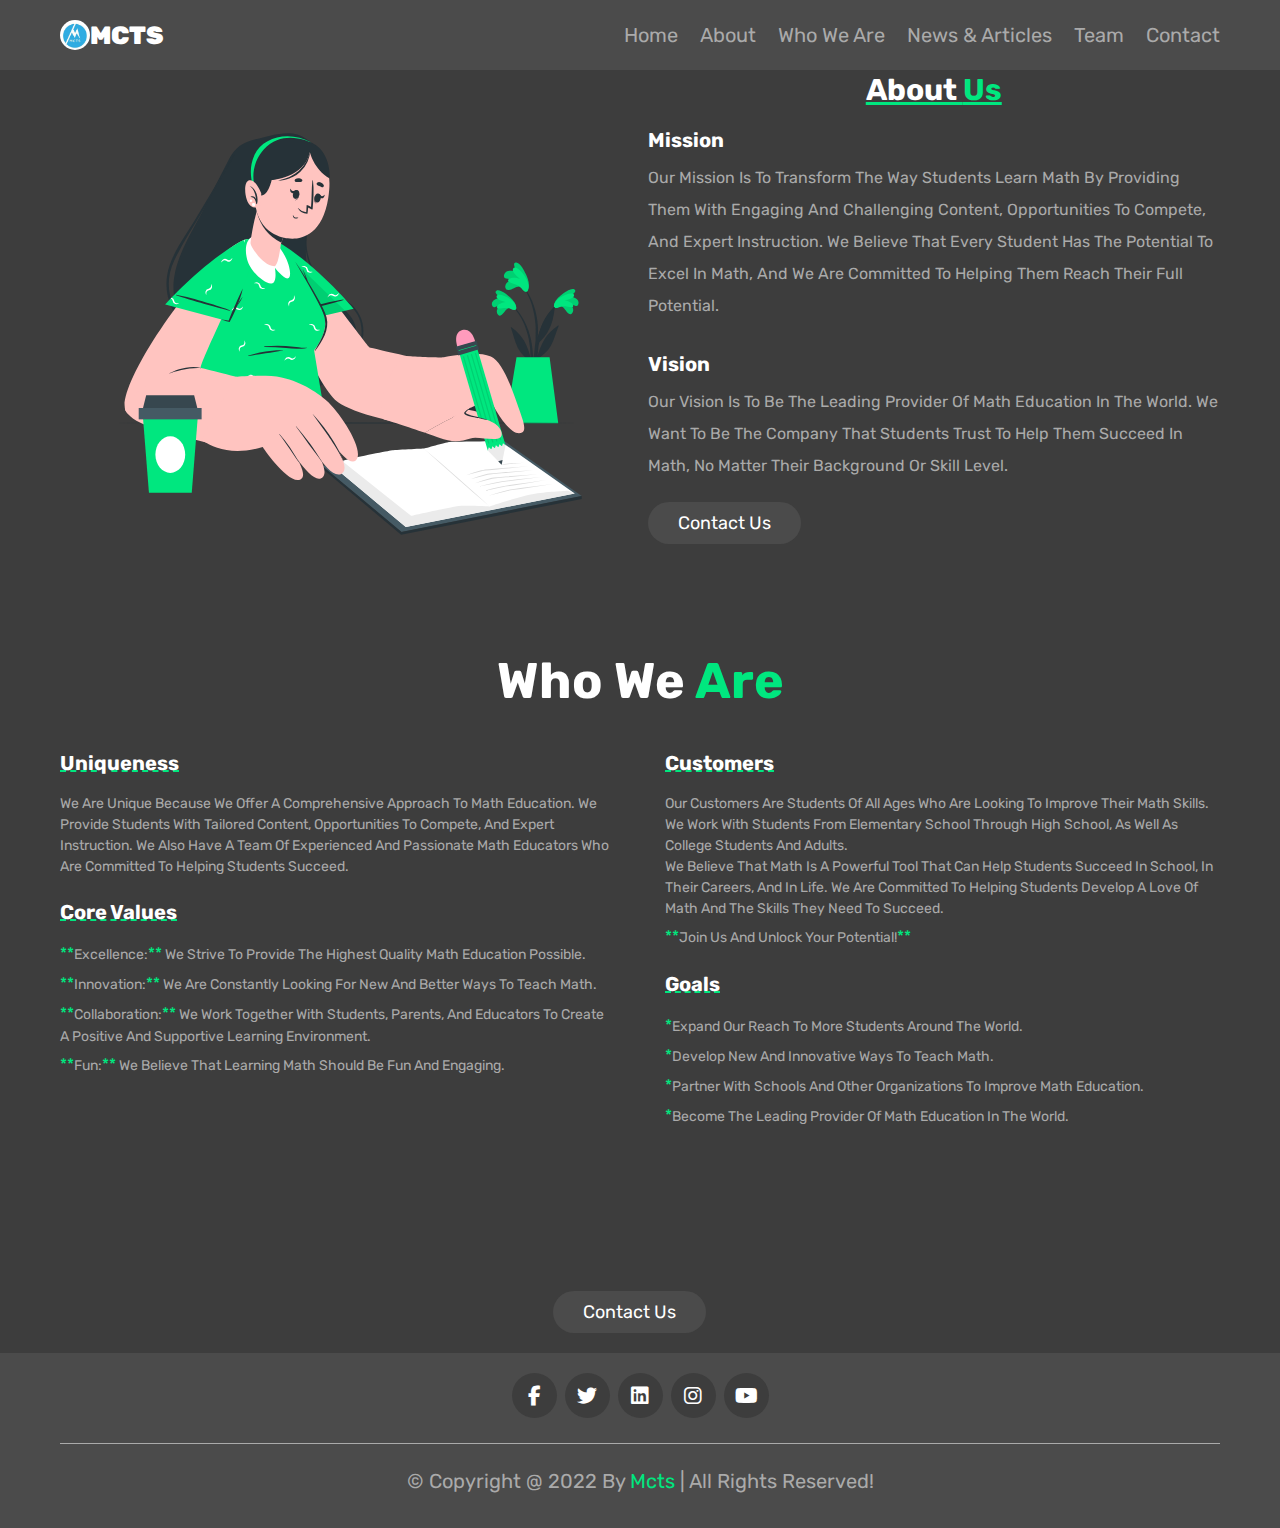
==== commit 2bbe62a3: "Update aboutus.html" ====
--- a/pages/aboutus.html
+++ b/pages/aboutus.html
@@ -152,7 +152,7 @@
         </div>
 
         <div class="credit">
-          &copy; copyright @ 2022 by <span>Ruranga Jabes</span> | all rights
+          &copy; copyright @ 2022 by <span>mcts</span> | all rights
           reserved!
         </div>
       </section>
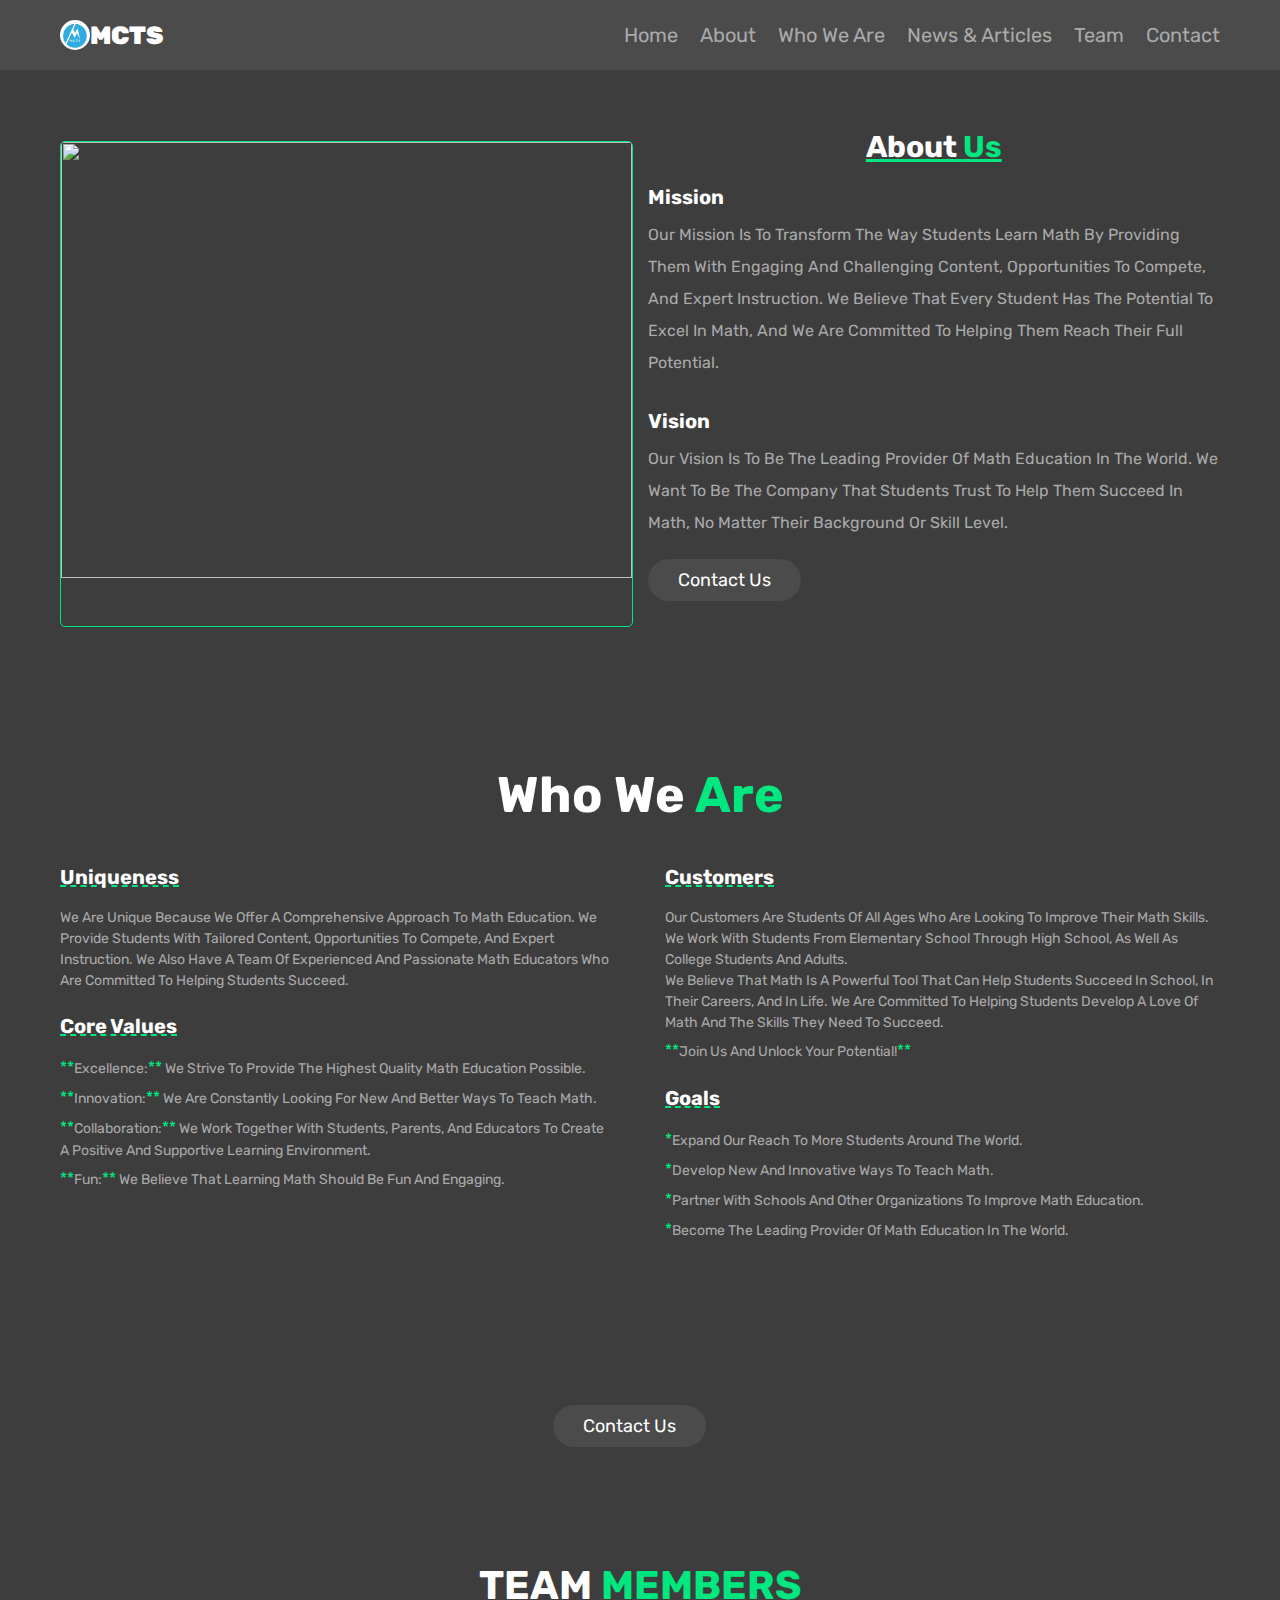
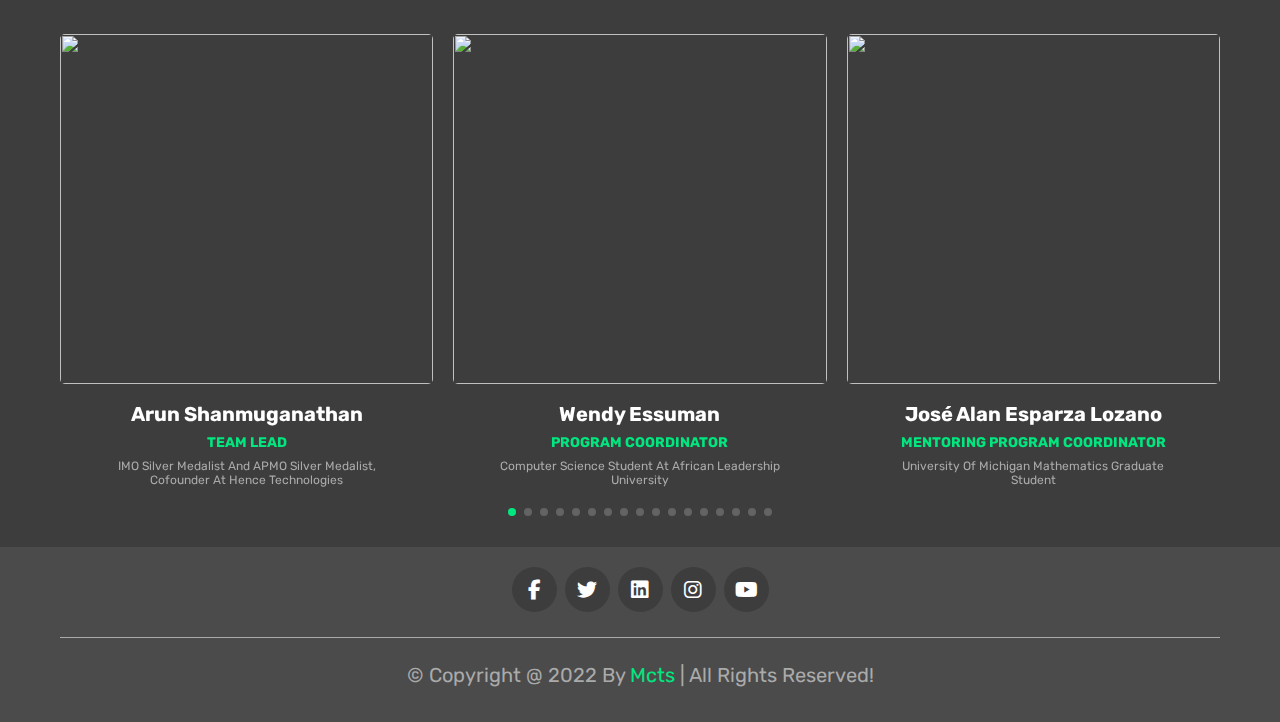
==== commit 04622e76: "Update aboutus.html" ====
--- a/pages/aboutus.html
+++ b/pages/aboutus.html
@@ -1,168 +1,435 @@
-<!DOCTYPE html>
-<html lang="en">
-  <head>
-    <meta charset="UTF-8" />
-    <meta name="viewport" content="width=device-width, initial-scale=1.0" />
-    <title>Mathematics Competitions Training Services</title>
-
-    <!-- swiper css link  -->
-    <link
-      rel="stylesheet"
-      href="https://cdn.jsdelivr.net/npm/swiper@10/swiper-bundle.min.css"
-    />
-
-    <!-- font awesome cdn link  -->
-    <link
-      rel="stylesheet"
-      href="https://cdnjs.cloudflare.com/ajax/libs/font-awesome/6.1.1/css/all.min.css"
-    />
-
-    <!-- custom css file link  -->
-    <link rel="stylesheet" href="../css/style.css" />
-  </head>
-  <body>
-    <!-- header section starts  -->
-    <header class="header">
-      <section class="flex">
-        <a href="../index.html" class="logo">
-          <img src="../images/logo.png" alt="" /> MCTS
-        </a>
-
-        <nav class="navbar">
-          <a href="../index.html">home</a>
-          <a href="#about">about</a>
-          <a href="#whoWeAre">who we are</a>
-          <!-- <a href="#courses">services</a> -->
-          <a href="../pages/news.html">News & Articles</a>
-          <a href="../index.html#teachers">Team</a>
-          <!-- <a href="#reviews">reviews</a> -->
-          <a href="./contactus.html">contact</a>
-        </nav>
-
-        <div id="menu-btn" class="fas fa-bars"></div>
-      </section>
-    </header>
-
-    <!-- header section ends -->
-
-    <!-- about section starts  -->
-    <section class="about" id="about">
-      <div class="row">
-        <div class="image">
-          <img src="../images/about-img.svg" alt="" />
-        </div>
-
-        <div class="content">
-          <h3>About <span>us</span></h3>
-          <h2>Mission</h2>
-          <p>
-            Our mission is to transform the way students learn math by providing
-            them with engaging and challenging content, opportunities to
-            compete, and expert instruction. We believe that every student has
-            the potential to excel in math, and we are committed to helping them
-            reach their full potential.
-          </p>
-          <h2>Vision</h2>
-          <p>
-            Our vision is to be the leading provider of math education in the
-            world. We want to be the company that students trust to help them
-            succeed in math, no matter their background or skill level.
-          </p>
-          <a href="contactus.html" class="btn">contact us</a>
-        </div>
-      </div>
-    </section>
-    <!-- about section ends -->
-
-    <!-- Who we are section starts  -->
-    <section class="whoWeAre" id="whoWeAre">
-      <h3>Who we <span>are</span></h3>
-      <div class="row">
-        <div class="content">
-          <h2>Uniqueness</h2>
-          <p>
-            We are unique because we offer a comprehensive approach to math
-            education. We provide students with tailored content, opportunities
-            to compete, and expert instruction. We also have a team of
-            experienced and passionate math educators who are committed to
-            helping students succeed.
-          </p>
-          <h2>Core Values</h2>
-          <p>
-            <span>**</span>Excellence:<span>**</span> We strive to provide the
-            highest quality math education possible.
-          </p>
-          <p>
-            <span>**</span>Innovation:<span>**</span> We are constantly looking
-            for new and better ways to teach math.
-          </p>
-          <p>
-            <span>**</span>Collaboration:<span>**</span> We work together with
-            students, parents, and educators to create a positive and supportive
-            learning environment.
-          </p>
-          <p>
-            <span>**</span>Fun:<span>**</span> We believe that learning math
-            should be fun and engaging.
-          </p>
-        </div>
-        <div class="content">
-          <h2>Customers</h2>
-          <p style="font-size: 1.4rem">
-            Our customers are students of all ages who are looking to improve
-            their math skills. We work with students from elementary school
-            through high school, as well as college students and adults.
-            <br />
-            We believe that math is a powerful tool that can help students
-            succeed in school, in their careers, and in life. We are committed
-            to helping students develop a love of math and the skills they need
-            to succeed.
-          </p>
-          <p>
-            <span>**</span>Join us and unlock your potential!<span>**</span>
-          </p>
-          <h2>Goals</h2>
-          <p>
-            <span>*</span>Expand our reach to more students around the world.
-          </p>
-          <p><span>*</span>Develop new and innovative ways to teach math.</p>
-          <p>
-            <span>*</span>Partner with schools and other organizations to
-            improve math education.
-          </p>
-          <p>
-            <span>*</span>Become the leading provider of math education in the
-            world.
-          </p>
-        </div>
-      </div>
-      <a href="contactus.html" class="btn">contact us</a>
-    </section>
-    <!-- Who we are section ends -->
-
-    <!-- footer section starts  -->
-    <footer class="footer">
-      <section>
-        <div class="share">
-          <a href="#" class="fab fa-facebook-f"></a>
-          <a href="#" class="fab fa-twitter"></a>
-          <a href="#" class="fab fa-linkedin"></a>
-          <a href="#" class="fab fa-instagram"></a>
-          <a href="#" class="fab fa-youtube"></a>
-        </div>
-
-        <div class="credit">
-          &copy; copyright @ 2022 by <span>mcts</span> | all rights
-          reserved!
-        </div>
-      </section>
-    </footer>
-    <!-- footer section ends -->
-
-    <!-- swiper js link  -->
-    <script src="https://cdn.jsdelivr.net/npm/swiper@10/swiper-bundle.min.js"></script>
-
-    <!-- custom js file link  -->
-    <script src="../js/script.js"></script>
-  </body>
-</html>
+<!DOCTYPE html>
+<html lang="en">
+  <head>
+    <meta charset="UTF-8" />
+    <meta name="viewport" content="width=device-width, initial-scale=1.0" />
+    <title>Mathematics Competitions Training Services</title>
+
+    <!-- swiper css link  -->
+    <link
+      rel="stylesheet"
+      href="https://cdn.jsdelivr.net/npm/swiper@10/swiper-bundle.min.css"
+    />
+
+    <!-- font awesome cdn link  -->
+    <link
+      rel="stylesheet"
+      href="https://cdnjs.cloudflare.com/ajax/libs/font-awesome/6.1.1/css/all.min.css"
+    />
+
+    <!-- custom css file link  -->
+    <link rel="stylesheet" href="../css/style.css" />
+  </head>
+  <body>
+    <!-- header section starts  -->
+    <header class="header">
+      <section class="flex">
+        <a href="../index.html" class="logo">
+          <img src="../images/logo.png" alt="" /> MCTS
+        </a>
+
+        <nav class="navbar">
+          <a href="../index.html">home</a>
+          <a href="#about">about</a>
+          <a href="#whoWeAre">who we are</a>
+          <!-- <a href="#courses">services</a> -->
+          <a href="../pages/news.html">News & Articles</a>
+          <a href="#teachers">Team</a>
+          <!-- <a href="#reviews">reviews</a> -->
+          <a href="./contactus.html">contact</a>
+        </nav>
+
+        <div id="menu-btn" class="fas fa-bars"></div>
+      </section>
+    </header>
+
+    <!-- header section ends -->
+
+    <!-- about section starts  -->
+    <section class="about" id="about">
+      <div class="row">
+        <div
+          class="image"
+          style="border-radius: 5px; margin-top: 15rem; height: 60vh"
+        >
+          <img
+            src="../images/children.jpg"
+            alt=""
+            style="
+              border-radius: 5px;
+              height: 90%;
+              margin-top: -5%;
+              border: 1px solid var(--green);
+            "
+          />
+        </div>
+
+        <div class="content">
+          <h3>About <span>us</span></h3>
+          <h2>Mission</h2>
+          <p>
+            Our mission is to transform the way students learn math by providing
+            them with engaging and challenging content, opportunities to
+            compete, and expert instruction. We believe that every student has
+            the potential to excel in math, and we are committed to helping them
+            reach their full potential.
+          </p>
+          <h2>Vision</h2>
+          <p>
+            Our vision is to be the leading provider of math education in the
+            world. We want to be the company that students trust to help them
+            succeed in math, no matter their background or skill level.
+          </p>
+          <a href="contactus.html" class="btn">contact us</a>
+        </div>
+      </div>
+    </section>
+    <!-- about section ends -->
+
+    <!-- Who we are section starts  -->
+    <section class="whoWeAre" id="whoWeAre">
+      <h3>Who we <span>are</span></h3>
+      <div class="row">
+        <div class="content">
+          <h2>Uniqueness</h2>
+          <p>
+            We are unique because we offer a comprehensive approach to math
+            education. We provide students with tailored content, opportunities
+            to compete, and expert instruction. We also have a team of
+            experienced and passionate math educators who are committed to
+            helping students succeed.
+          </p>
+          <h2>Core Values</h2>
+          <p>
+            <span>**</span>Excellence:<span>**</span> We strive to provide the
+            highest quality math education possible.
+          </p>
+          <p>
+            <span>**</span>Innovation:<span>**</span> We are constantly looking
+            for new and better ways to teach math.
+          </p>
+          <p>
+            <span>**</span>Collaboration:<span>**</span> We work together with
+            students, parents, and educators to create a positive and supportive
+            learning environment.
+          </p>
+          <p>
+            <span>**</span>Fun:<span>**</span> We believe that learning math
+            should be fun and engaging.
+          </p>
+        </div>
+        <div class="content">
+          <h2>Customers</h2>
+          <p style="font-size: 1.4rem">
+            Our customers are students of all ages who are looking to improve
+            their math skills. We work with students from elementary school
+            through high school, as well as college students and adults.
+            <br />
+            We believe that math is a powerful tool that can help students
+            succeed in school, in their careers, and in life. We are committed
+            to helping students develop a love of math and the skills they need
+            to succeed.
+          </p>
+          <p>
+            <span>**</span>Join us and unlock your potential!<span>**</span>
+          </p>
+          <h2>Goals</h2>
+          <p>
+            <span>*</span>Expand our reach to more students around the world.
+          </p>
+          <p><span>*</span>Develop new and innovative ways to teach math.</p>
+          <p>
+            <span>*</span>Partner with schools and other organizations to
+            improve math education.
+          </p>
+          <p>
+            <span>*</span>Become the leading provider of math education in the
+            world.
+          </p>
+        </div>
+      </div>
+      <a href="contactus.html" class="btn">contact us</a>
+    </section>
+    <!-- Who we are section ends -->
+
+    <!-- teachers section starts  -->
+    <section class="teachers" id="teachers">
+      <h1 class="heading">Team <span>Members</span></h1>
+
+      <div class="swiper teachers-slider">
+        <div class="swiper-wrapper">
+          <div class="swiper-slide slide">
+            <img src="../images/arun.jpg" alt="" />
+            <div class="share">
+              <a href="#" class="fab fa-facebook-f"></a>
+              <a href="#" class="fab fa-twitter"></a>
+              <a href="#" class="fab fa-instagram"></a>
+              <a href="#" class="fab fa-linkedin"></a>
+            </div>
+            <h3>Arun Shanmuganathan</h3>
+            <h2>TEAM LEAD</h2>
+            <p>
+              IMO Silver medalist and APMO Silver medalist, Cofounder at Hence
+              Technologies
+            </p>
+          </div>
+
+          <div class="swiper-slide slide">
+            <img src="../images/wendy.jpg" alt="" />
+            <div class="share">
+              <a href="#" class="fab fa-facebook-f"></a>
+              <a href="#" class="fab fa-twitter"></a>
+              <a href="#" class="fab fa-instagram"></a>
+              <a href="#" class="fab fa-linkedin"></a>
+            </div>
+            <h3>Wendy Essuman</h3>
+            <h2>PROGRAM COORDINATOR</h2>
+            <p>Computer Science Student at African Leadership University</p>
+          </div>
+
+          <div class="swiper-slide slide">
+            <img src="../images/jose.jpeg" alt="" />
+            <div class="share">
+              <a href="#" class="fab fa-facebook-f"></a>
+              <a href="#" class="fab fa-twitter"></a>
+              <a href="#" class="fab fa-instagram"></a>
+              <a href="#" class="fab fa-linkedin"></a>
+            </div>
+            <h3>José Alan Esparza Lozano</h3>
+            <h2>MENTORING PROGRAM COORDINATOR</h2>
+            <p>University of Michigan Mathematics Graduate Student</p>
+          </div>
+
+          <div class="swiper-slide slide">
+            <img src="../images/jules.jpg" alt="" />
+            <div class="share">
+              <a href="#" class="fab fa-facebook-f"></a>
+              <a href="#" class="fab fa-twitter"></a>
+              <a href="#" class="fab fa-instagram"></a>
+              <a href="#" class="fab fa-linkedin"></a>
+            </div>
+            <h3>Jules Zirikana</h3>
+            <h2>COMMUNICATION OFFICER</h2>
+            <p>AIMS Rwanda Alumni, current CMU Africa Student</p>
+          </div>
+
+          <div class="swiper-slide slide">
+            <img src="../images/isaac.jpg" alt="" />
+            <div class="share">
+              <a href="#" class="fab fa-facebook-f"></a>
+              <a href="#" class="fab fa-twitter"></a>
+              <a href="#" class="fab fa-instagram"></a>
+              <a href="#" class="fab fa-linkedin"></a>
+            </div>
+            <h3>Isaac Hitimana</h3>
+            <h2>PROGRAM SUPPORT OFFICER</h2>
+            <p>AIMS Rwanda Alumni, current CMU Africa Student</p>
+          </div>
+
+          <div class="swiper-slide slide">
+            <img src="../images/nepo.jpg" alt="" />
+            <div class="share">
+              <a href="#" class="fab fa-facebook-f"></a>
+              <a href="#" class="fab fa-twitter"></a>
+              <a href="#" class="fab fa-instagram"></a>
+              <a href="#" class="fab fa-linkedin"></a>
+            </div>
+            <h3>Jean Nepo Munezero</h3>
+            <h2>ACADEMIC CONTENT COORDINATOR</h2>
+            <p>RwMOP Alum</p>
+          </div>
+
+          <div class="swiper-slide slide">
+            <img src="../images/migabo.jpg" alt="" />
+            <div class="share">
+              <a href="#" class="fab fa-facebook-f"></a>
+              <a href="#" class="fab fa-twitter"></a>
+              <a href="#" class="fab fa-instagram"></a>
+              <a href="#" class="fab fa-linkedin"></a>
+            </div>
+            <h3>Evariste Migabo</h3>
+            <h2>ACADEMIC CONTENT COORDINATOR</h2>
+            <p>
+              RwMOP Alum , student at Gandhi Institute of Technology and
+              Management, India
+            </p>
+          </div>
+
+          <div class="swiper-slide slide">
+            <img src="../images/kappy.jpg" alt="" />
+            <div class="share">
+              <a href="#" class="fab fa-facebook-f"></a>
+              <a href="#" class="fab fa-twitter"></a>
+              <a href="#" class="fab fa-instagram"></a>
+              <a href="#" class="fab fa-linkedin"></a>
+            </div>
+            <h3>Eric Uwanyagasani</h3>
+            <h2>SOCIAL MEDIA</h2>
+            <p>
+              RwMOP Alum, Computer and software engineering Student at
+              University of Rwanda
+            </p>
+          </div>
+
+          <div class="swiper-slide slide">
+            <img src="../images/musangwa.jpg" alt="" />
+            <div class="share">
+              <a href="#" class="fab fa-facebook-f"></a>
+              <a href="#" class="fab fa-twitter"></a>
+              <a href="#" class="fab fa-instagram"></a>
+              <a href="#" class="fab fa-linkedin"></a>
+            </div>
+            <h3>Innocent Musangwa</h3>
+            <h2>OUTREACH AND MATH CLUB DEVELOPMENT OFFICER</h2>
+            <p>RwMOP Alumn, University of Rwanda</p>
+          </div>
+
+          <div class="swiper-slide slide">
+            <img src="../images/christophe.jpeg" alt="" />
+            <div class="share">
+              <a href="#" class="fab fa-facebook-f"></a>
+              <a href="#" class="fab fa-twitter"></a>
+              <a href="#" class="fab fa-instagram"></a>
+              <a href="#" class="fab fa-linkedin"></a>
+            </div>
+            <h3>Christophe Kwizera</h3>
+            <h2>COMPETITION PLANNING</h2>
+            <p>RwMOP Alum, RICE University</p>
+          </div>
+
+          <div class="swiper-slide slide">
+            <img src="../images/arnold.jpg" alt="" />
+            <div class="share">
+              <a href="#" class="fab fa-facebook-f"></a>
+              <a href="#" class="fab fa-twitter"></a>
+              <a href="#" class="fab fa-instagram"></a>
+              <a href="#" class="fab fa-linkedin"></a>
+            </div>
+            <h3>Arnold Hategekimana</h3>
+            <h2>QUALITY ASSURANCE & OVERSIGHT</h2>
+            <p>RwMOP Alum</p>
+          </div>
+
+          <div class="swiper-slide slide">
+            <img src="../images/nkundayezu.jpg" alt="" />
+            <div class="share">
+              <a href="#" class="fab fa-facebook-f"></a>
+              <a href="#" class="fab fa-twitter"></a>
+              <a href="#" class="fab fa-instagram"></a>
+              <a href="#" class="fab fa-linkedin"></a>
+            </div>
+            <h3>Emmanuel Nkundayezu</h3>
+            <h2>QUALITY ASSURANCE & OVERSIGHT</h2>
+            <p>RwMOP Alum</p>
+          </div>
+
+          <div class="swiper-slide slide">
+            <img src="../images/asafu.jpg" alt="" />
+            <div class="share">
+              <a href="#" class="fab fa-facebook-f"></a>
+              <a href="#" class="fab fa-twitter"></a>
+              <a href="#" class="fab fa-instagram"></a>
+              <a href="#" class="fab fa-linkedin"></a>
+            </div>
+            <h3>Asafu Tuyisenge</h3>
+            <h2>QUALITY ASSURANCE & OVERSIGHT</h2>
+            <p>RwMOP Alum</p>
+          </div>
+
+          <div class="swiper-slide slide">
+            <img src="../images/adrien.jpeg" alt="" />
+            <div class="share">
+              <a href="#" class="fab fa-facebook-f"></a>
+              <a href="#" class="fab fa-twitter"></a>
+              <a href="#" class="fab fa-instagram"></a>
+              <a href="#" class="fab fa-linkedin"></a>
+            </div>
+            <h3>Adrien Ndeze</h3>
+            <h2>COMPETITION PLANNING</h2>
+            <p>
+              RwMOP Alum , Student at University of Global Health Equity in
+              Rwanda
+            </p>
+          </div>
+
+          <div class="swiper-slide slide">
+            <img src="../images/fravienne.jpeg" alt="" />
+            <div class="share">
+              <a href="#" class="fab fa-facebook-f"></a>
+              <a href="#" class="fab fa-twitter"></a>
+              <a href="#" class="fab fa-instagram"></a>
+              <a href="#" class="fab fa-linkedin"></a>
+            </div>
+            <h3>Ange Fravienne</h3>
+            <h2>QUALITY ASSURANCE & OVERSIGHT</h2>
+            <p>
+              RwMOP Alum , Student at Moscow Engineering Physics Institute
+              (MEPI) in Russia
+            </p>
+          </div>
+
+          <!-- members with no pictures -->
+          <div class="swiper-slide slide">
+            <img src="../images/homg-img.svg" alt="No picture" />
+            <div class="share">
+              <a href="#" class="fab fa-facebook-f"></a>
+              <a href="#" class="fab fa-twitter"></a>
+              <a href="#" class="fab fa-instagram"></a>
+              <a href="#" class="fab fa-linkedin"></a>
+            </div>
+            <h3>Richard Magambo</h3>
+            <h2>ACADEMIC CONTENT COORDINATOR</h2>
+            <p>
+              RwMOP Alum , Student at Moscow Engineering Physics Institute
+              (MEPI) in Russia
+            </p>
+          </div>
+
+          <div class="swiper-slide slide">
+            <img src="../images/homg-img.svg" alt="No picture" />
+            <div class="share">
+              <a href="#" class="fab fa-facebook-f"></a>
+              <a href="#" class="fab fa-twitter"></a>
+              <a href="#" class="fab fa-instagram"></a>
+              <a href="#" class="fab fa-linkedin"></a>
+            </div>
+            <h3>Jessica Weitbrecht</h3>
+            <h2>PROGRAM DIRECTOR</h2>
+            <p>
+              Honourable Mention for Ireland at IMO, Previously Outreach
+              Co-ordinator and Senior Tutor at AIMS
+            </p>
+          </div>
+        </div>
+
+        <div class="swiper-pagination"></div>
+      </div>
+    </section>
+    <!-- teachers section ends -->
+
+    <!-- footer section starts  -->
+    <footer class="footer">
+      <section>
+        <div class="share">
+          <a href="#" class="fab fa-facebook-f"></a>
+          <a href="#" class="fab fa-twitter"></a>
+          <a href="#" class="fab fa-linkedin"></a>
+          <a href="#" class="fab fa-instagram"></a>
+          <a href="#" class="fab fa-youtube"></a>
+        </div>
+
+        <div class="credit">
+          &copy; copyright @ 2022 by <span>mcts</span> | all rights
+          reserved!
+        </div>
+      </section>
+    </footer>
+    <!-- footer section ends -->
+
+    <!-- swiper js link  -->
+    <script src="https://cdn.jsdelivr.net/npm/swiper@10/swiper-bundle.min.js"></script>
+
+    <!-- custom js file link  -->
+    <script src="../js/script.js"></script>
+  </body>
+</html>
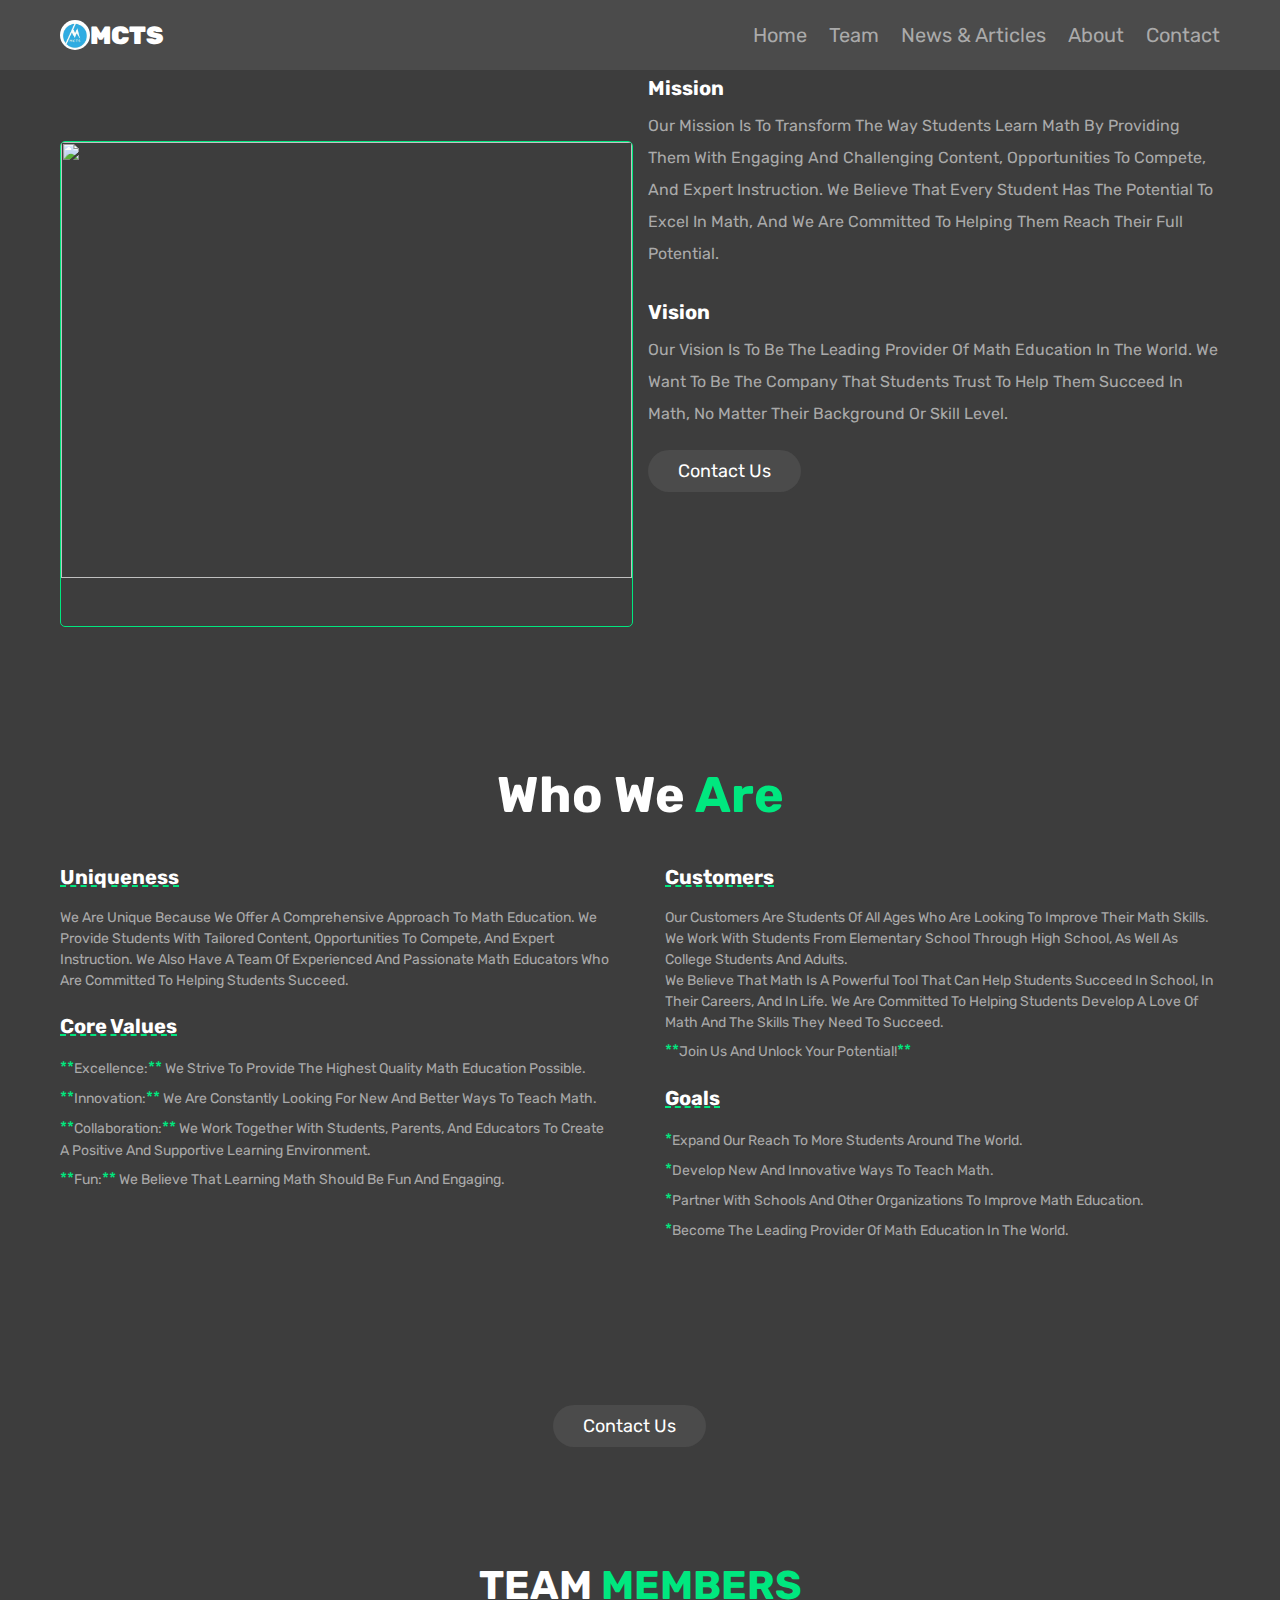
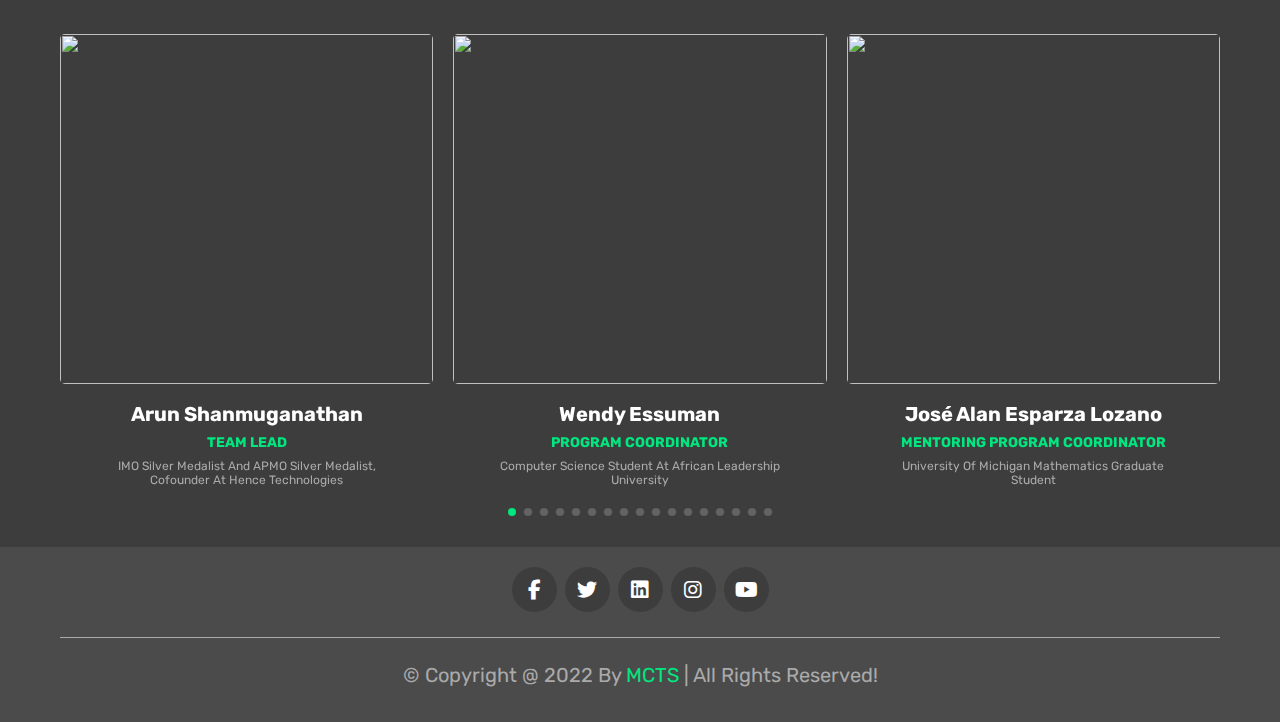
==== commit 85abd9e2: "added the popup to all the posts" ====
--- a/pages/aboutus.html
+++ b/pages/aboutus.html
@@ -30,11 +30,10 @@
 
         <nav class="navbar">
           <a href="../index.html">home</a>
+          <!-- <a href="#courses">services</a> -->
+          <a href="#teachers">Team</a>
+          <a href="../pages/news.html">News & Articles</a>
           <a href="#about">about</a>
-          <a href="#whoWeAre">who we are</a>
-          <!-- <a href="#courses">services</a> -->
-          <a href="../pages/news.html">News & Articles</a>
-          <a href="#teachers">Team</a>
           <!-- <a href="#reviews">reviews</a> -->
           <a href="./contactus.html">contact</a>
         </nav>
@@ -419,7 +418,7 @@
         </div>
 
         <div class="credit">
-          &copy; copyright @ 2022 by <span>mcts</span> | all rights
+          &copy; copyright @ 2022 by <span>MCTS</span> | all rights
           reserved!
         </div>
       </section>
--- a/css/style.css
+++ b/css/style.css
@@ -141,18 +141,26 @@
 
 .home {
   margin-top: 6rem;
+  align-items: center;
 }
 
 .home .row {
   display: flex;
-  align-items: center;
   flex-wrap: wrap-reverse;
   gap: 1.5rem;
 }
 
+.row {
+  align-items: start;
+}
+
 .home .row .content {
   flex: 1 1 40rem;
   text-align: center;
+}
+
+.row > .content {
+  align-self: start
 }
 
 .home .row .image {
@@ -315,6 +323,36 @@
 .news span {
   color: var(--green);
 }
+
+.news .popup .overlay {
+  position: fixed;
+  top: 0;
+  left: 0;
+  height: 100vh;
+  width: 100vw;
+  background: rgba(0, 0, 0, 0.7);
+  z-index: 1;
+  display: none;
+}
+
+.news .popup .content {
+  position: fixed;
+  margin-top: 5rem;
+  top: 50%;
+  left: 50%;
+  transform: translate(-50%, -50%) scale(0);
+  background: var(--white);
+  height: 95vh;
+  width: 100%;
+  z-index: 10;
+  text-align: center;
+  padding: 0 20rem;
+  padding-bottom: 50px; 
+  box-sizing: border-box;
+  overflow-y: auto;
+  border-radius: 1rem;
+}
+
 .news .row {
   display: flex;
   align-items: center;
@@ -331,24 +369,77 @@
   gap: 1.3rem;
 }
 
-.news .row .content img {
+.news .popup .content {
+  text-align: start;
+  flex: 1 1 70rem;
+  color: var(--black);
+  display: flex;
+  flex-direction: column;
+  gap: 1.3rem;
+}
+
+.news .popup .content .close-btn {
+  cursor: pointer;
+  position: sticky;
+  margin-left: 95%;
+  top: 0;
+  width: 3rem;
+  height: 3rem;
+  background: var(--green);
+  color: var(--black);
+  font-size: 2rem;
+  font-weight: 600;
+  text-align: center;
+  line-height: 3rem;
+  border-radius: 50%;
+}
+
+.news .popup.active .overlay {
+  display: block;
+}
+
+.news .popup.active .content {
+  transition: all 300ms ease-in-out;
+  transform: translate(-50%, -50%) scale(1);
+}
+
+.news .row .content img,
+.news .popup .content img {
   width: 100%;
   border-radius: 0.7rem;
 }
 
-.news .row .content h3 {
+.news .row .content h3,
+.news .popup .content h3 {
   font-size: 1.5rem;
   font-weight: 500;
 }
 
-.news .row .content h2 {
-  font-size: 2rem;
-}
-
-.news .row .content p {
+.news .row .content h2,
+.news .popup .content h2 {
+  font-size: 2rem;
+}
+
+.news .row .content p,
+.news .popup .content p {
   font-size: 1.4rem;
   font-weight: 300;
 }
+
+.blog_image {
+  max-width: 500px;
+  margin: 0 auto;
+}
+
+.blog_title {
+  text-align: center;
+  margin-top: 30px;
+}
+
+.blog_date {
+  margin-bottom: 30px
+}
+
 
 .news .row .content a {
   font-size: 1.5rem;
@@ -641,6 +732,15 @@
     margin-top: 2rem;
     margin-bottom: 1.5rem;
   }
+
+  .news .popup .content {
+    width: 100vw;
+  }
+
+  .news .popup .content {
+    padding: 0 10rem;
+  }
+  
 }
 
 @media (max-width: 768px) {
@@ -675,6 +775,13 @@
   .home .row .content h3 {
     font-size: 6rem;
   }
+
+  .news .popup .content {
+    width: 95vw;
+  }
+  .news .popup .content {
+    padding: 0 20px;
+  }
 }
 
 @media (max-width: 450px) {
@@ -689,4 +796,8 @@
   .heading {
     font-size: 3rem;
   }
-}
+
+  .news .popup .content {
+    padding: 0 20px;
+  }
+}
